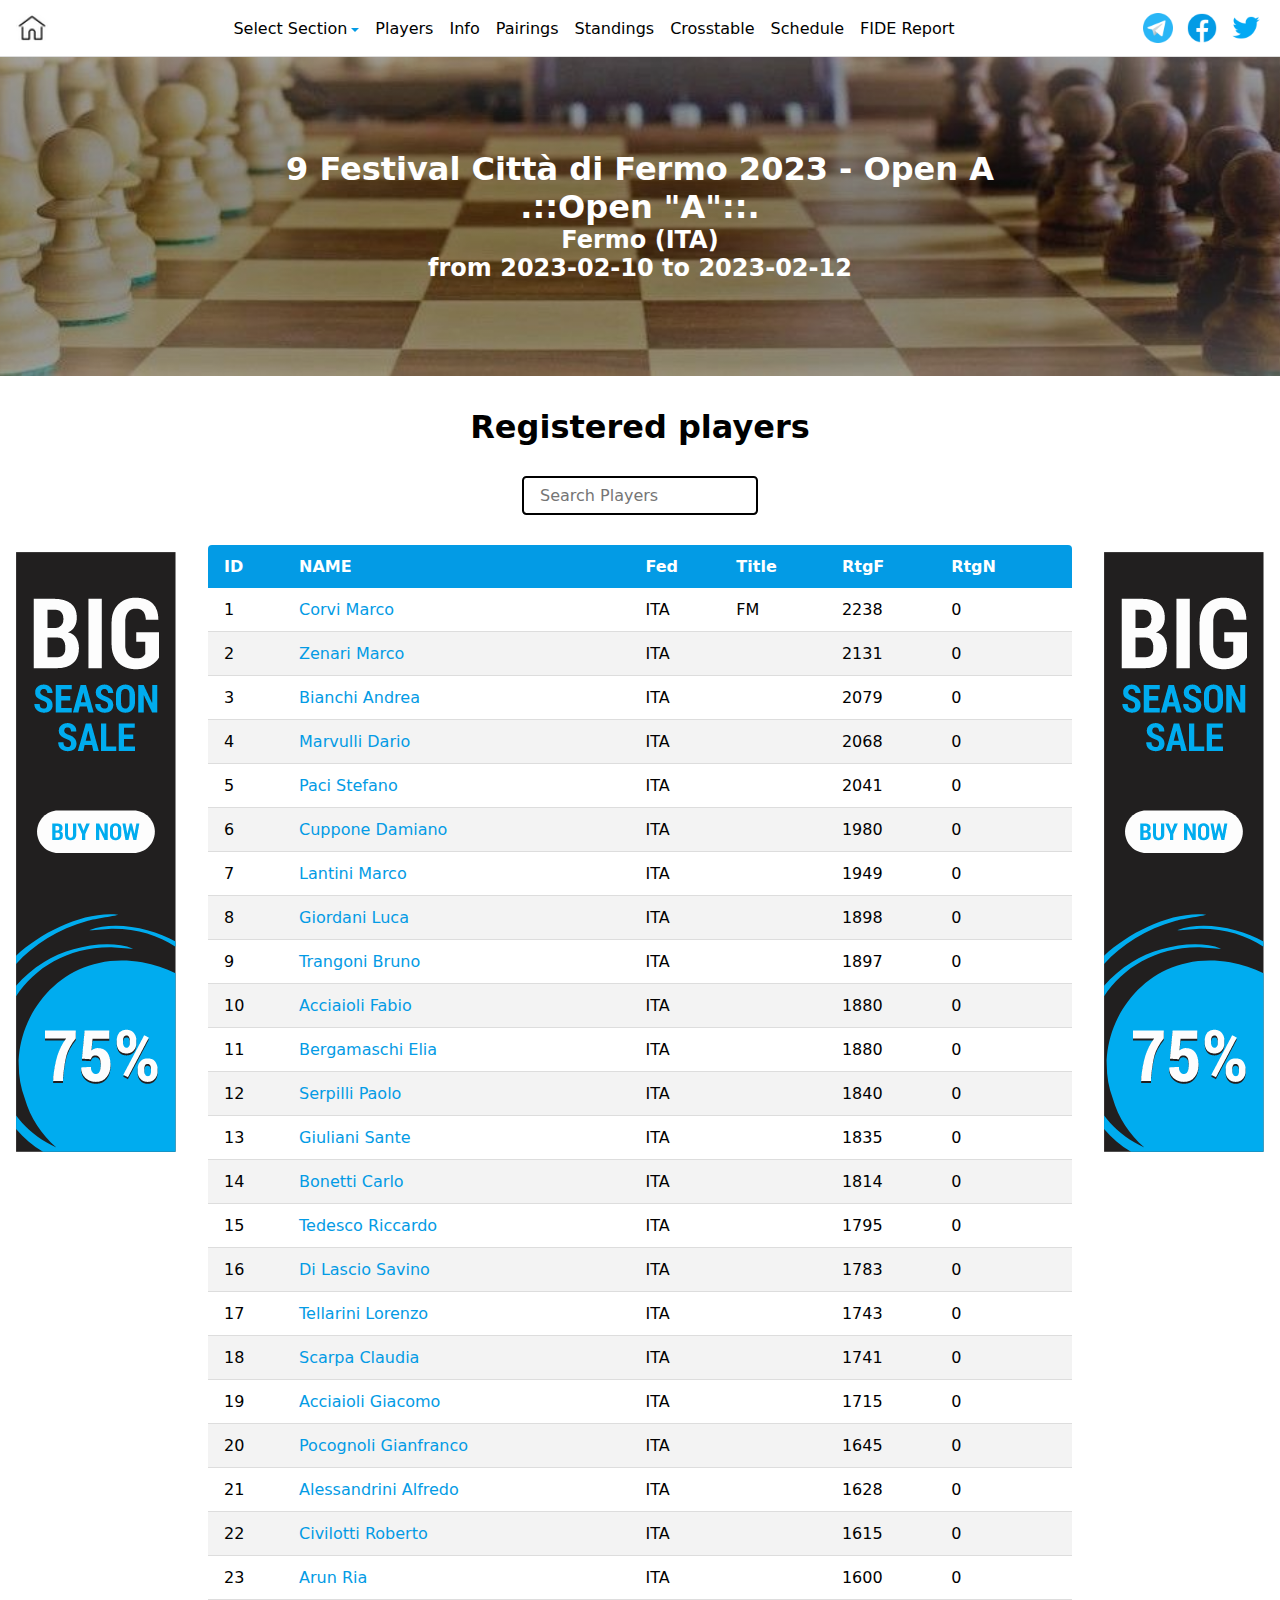
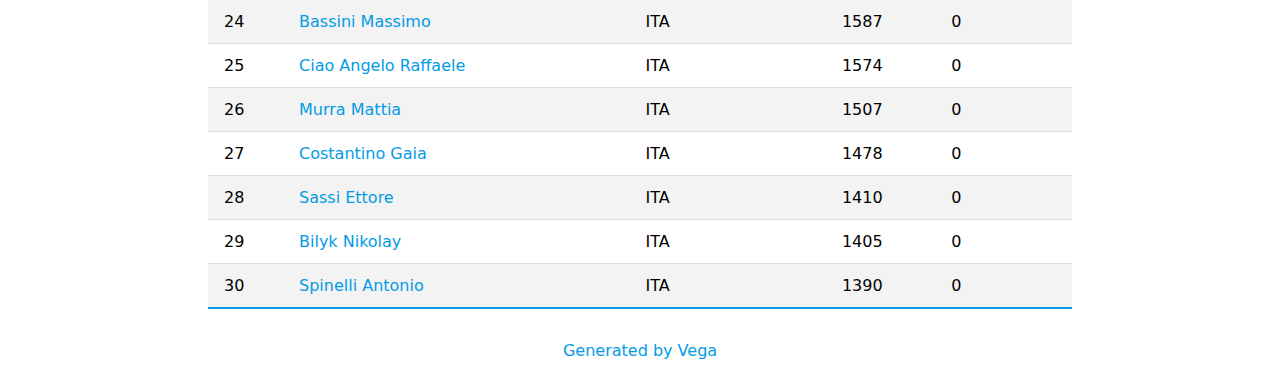
==== index.html @ 4dab3f9b "clean code" ====
<!DOCTYPE html>
<html lang="en">
 <head>
  <meta charset="UTF-8" />
  <meta http-equiv="X-UA-Compatible" content="IE=edge" />
  <meta name="viewport" content="width=device-width, initial-scale=1.0" />
  <meta name="description" content='9 Festival Città di Fermo 2023 - Open A .::Open "A"::. Fermo (ITA) from 2023-02-10 to 2023-02-12' />
  <title>9 Festival Città di Fermo 2023 - Open A</title>
  <link rel="stylesheet" href="style.css" />
  <script src="script.js" defer></script>
 </head>

 <body>
  <header class="header">
   <div class="header-wrapper">
    <nav class="navbar wrapper">
     <a class="home-button" href="http://www.vegaresult.com/vr/event.php?id=1088">
      <img src="assets/home.png" alt="Go to home page" />
      <span class="sr-only">Go to home page</span>
     </a>

     <ul class="nav-list" id="navigation-list" data-state="closed">
      <li class="nav-item dropdown">
       <button id="dropdown-button" aria-haspopup="true" aria-expanded="false">
        Select Section
        <div class="caret">
         <span class="sr-only">Dropdown</span>
        </div>
       </button>
       <ul class="dropdown-list" aria-labelledby="dropdown-button" hidden>
        <li><a href="http://www.vegaresult.com/vega-trn/index.php?id=1521">Open "A"</a></li>
        <li><a href="http://www.vegaresult.com/vega-trn/index.php?id=1522">Open "B"</a></li>
       </ul>
      </li>

      <li class="nav-item">
       <a class="nav-link" href="https://www.vegaresult.com/vega-trn/index.php?page=players">Players</a>
      </li>
      <li class="nav-item">
       <a class="nav-link" href="https://www.vegaresult.com/vega-trn/index.php?page=statistics">Info</a>
      </li>
      <li class="nav-item">
       <a class="nav-link" href="https://www.vegaresult.com/vega-trn/index.php?page=pairings&amp;round=2">Pairings</a>
      </li>
      <li class="nav-item">
       <a class="nav-link" href="https://www.vegaresult.com/vega-trn/index.php?page=standing">Standings</a>
      </li>
      <li class="nav-item">
       <a class="nav-link" href="https://www.vegaresult.com/vega-trn/index.php?page=crosstable">Crosstable</a>
      </li>
      <li class="nav-item">
       <a class="nav-link" href="https://www.vegaresult.com/vega-trn/index.php?page=schedule">Schedule</a>
      </li>
      <li class="nav-item">
       <a class="nav-link" href="https://www.vegaresult.com/vega-trn/index.php?page=report">FIDE Report</a>
      </li>
     </ul>
     <ul class="social-list">
      <li class="social-item">
       <a class="social-link" href="https://t.me/share/url?url=https://www.vegaresult.com/vega-trn/index.php?id=1521&amp;text=Vegaresult" target="_blank">
        <img src="assets/telegram.png" alt="Telegram share link" />
       </a>
      </li>
      <li class="social-item">
       <a class="social-link" href="https://www.facebook.com/sharer.php?u=https://www.vegaresult.com/vega-trn/index.php?id=1521" target="_blank">
        <img src="assets/facebook.png" alt="Facebook share link" />
       </a>
      </li>
      <li class="social-item">
       <a
        class="social-link"
        href="https://twitter.com/share?url=https://www.vegaresult.com/vega-trn/index.php?id=1521&amp;text=Vegaresult&amp;hashtags=chess"
        target="_blank"
       >
        <img src="assets/twitter.png" alt="Twitter share link" />
       </a>
      </li>
     </ul>
     <button type="button" class="menu-button" aria-expanded="false" aria-controls="navigation-list">
      <div class="icon-bar">
       <span class="sr-only">Toggle navigation</span>
      </div>
     </button>
    </nav>
   </div>
  </header>
  <main id="main">
   <section class="hero">
    <div class="hero-text">
     <h1>
      9 Festival Città di Fermo 2023 - Open A<br />
      .::Open "A"::.
     </h1>
     <h2>
      Fermo (ITA)<br />
      from 2023-02-10 to 2023-02-12
     </h2>
    </div>
   </section>
   <div class="google-ad">
    <picture>
     <source srcset="assets/ad-banners/large-skyscraper.png" media="(min-width: 90rem" />
     <source srcset="assets/ad-banners/wide-skyscraper.png" media="(min-width: 60em" />
     <source srcset="assets/ad-banners/leaderboard.png" media="(min-width: 48em" />
     <source srcset="assets/ad-banners/banner.png" media="(min-width: 25em" />
     <img src="assets/ad-banners/large-mobile-banner.png" alt="" />
    </picture>
   </div>
   <section class="players-table-section">
    <h2>Registered players</h2>
    <div class="filter-search">
     <label for="filter-search" class="sr-only">Search Players</label>
     <input type="search" placeholder="Search Players" aria-controls="players-table" id="filter-search" />
    </div>
    <div class="table-wrapper">
     <table class="players-table" id="players-table">
      <thead>
       <tr>
        <th>ID</th>
        <th>NAME</th>
        <th>Fed</th>
        <th>Title</th>
        <th>RtgF</th>
        <th>RtgN</th>
       </tr>
      </thead>
      <tbody>
       <tr>
        <td>1</td>
        <td><a href="http://ratings.fide.com/profile/801895">Corvi Marco</a></td>
        <td>ITA</td>
        <td>FM</td>
        <td>2238</td>
        <td>0</td>
       </tr>
       <tr>
        <td>2</td>
        <td><a href="http://ratings.fide.com/profile/2826971">Zenari Marco</a></td>
        <td>ITA</td>
        <td></td>
        <td>2131</td>
        <td>0</td>
       </tr>
       <tr>
        <td>3</td>
        <td><a href="http://ratings.fide.com/profile/807370">Bianchi Andrea</a></td>
        <td>ITA</td>
        <td></td>
        <td>2079</td>
        <td>0</td>
       </tr>
       <tr>
        <td>4</td>
        <td><a href="http://ratings.fide.com/profile/894567">Marvulli Dario</a></td>
        <td>ITA</td>
        <td></td>
        <td>2068</td>
        <td>0</td>
       </tr>
       <tr>
        <td>5</td>
        <td><a href="http://ratings.fide.com/profile/819840">Paci Stefano</a></td>
        <td>ITA</td>
        <td></td>
        <td>2041</td>
        <td>0</td>
       </tr>
       <tr>
        <td>6</td>
        <td><a href="http://ratings.fide.com/profile/844888">Cuppone Damiano</a></td>
        <td>ITA</td>
        <td></td>
        <td>1980</td>
        <td>0</td>
       </tr>
       <tr>
        <td>7</td>
        <td><a href="http://ratings.fide.com/profile/801054">Lantini Marco</a></td>
        <td>ITA</td>
        <td></td>
        <td>1949</td>
        <td>0</td>
       </tr>
       <tr>
        <td>8</td>
        <td><a href="http://ratings.fide.com/profile/2847421">Giordani Luca</a></td>
        <td>ITA</td>
        <td></td>
        <td>1898</td>
        <td>0</td>
       </tr>
       <tr>
        <td>9</td>
        <td><a href="http://ratings.fide.com/profile/24601438">Trangoni Bruno</a></td>
        <td>ITA</td>
        <td></td>
        <td>1897</td>
        <td>0</td>
       </tr>
       <tr>
        <td>10</td>
        <td><a href="http://ratings.fide.com/profile/839922">Acciaioli Fabio</a></td>
        <td>ITA</td>
        <td></td>
        <td>1880</td>
        <td>0</td>
       </tr>
       <tr>
        <td>11</td>
        <td><a href="http://ratings.fide.com/profile/28500636">Bergamaschi Elia</a></td>
        <td>ITA</td>
        <td></td>
        <td>1880</td>
        <td>0</td>
       </tr>
       <tr>
        <td>12</td>
        <td><a href="http://ratings.fide.com/profile/28548493">Serpilli Paolo</a></td>
        <td>ITA</td>
        <td></td>
        <td>1840</td>
        <td>0</td>
       </tr>
       <tr>
        <td>13</td>
        <td><a href="http://ratings.fide.com/profile/817074">Giuliani Sante</a></td>
        <td>ITA</td>
        <td></td>
        <td>1835</td>
        <td>0</td>
       </tr>
       <tr>
        <td>14</td>
        <td><a href="http://ratings.fide.com/profile/815330">Bonetti Carlo</a></td>
        <td>ITA</td>
        <td></td>
        <td>1814</td>
        <td>0</td>
       </tr>
       <tr>
        <td>15</td>
        <td><a href="http://ratings.fide.com/profile/2800581">Tedesco Riccardo</a></td>
        <td>ITA</td>
        <td></td>
        <td>1795</td>
        <td>0</td>
       </tr>
       <tr>
        <td>16</td>
        <td><a href="http://ratings.fide.com/profile/810550">Di Lascio Savino</a></td>
        <td>ITA</td>
        <td></td>
        <td>1783</td>
        <td>0</td>
       </tr>
       <tr>
        <td>17</td>
        <td><a href="http://ratings.fide.com/profile/28548655">Tellarini Lorenzo</a></td>
        <td>ITA</td>
        <td></td>
        <td>1743</td>
        <td>0</td>
       </tr>
       <tr>
        <td>18</td>
        <td><a href="http://ratings.fide.com/profile/875848">Scarpa Claudia</a></td>
        <td>ITA</td>
        <td></td>
        <td>1741</td>
        <td>0</td>
       </tr>
       <tr>
        <td>19</td>
        <td><a href="http://ratings.fide.com/profile/2895299">Acciaioli Giacomo</a></td>
        <td>ITA</td>
        <td></td>
        <td>1715</td>
        <td>0</td>
       </tr>
       <tr>
        <td>20</td>
        <td><a href="http://ratings.fide.com/profile/2826726">Pocognoli Gianfranco</a></td>
        <td>ITA</td>
        <td></td>
        <td>1645</td>
        <td>0</td>
       </tr>
       <tr>
        <td>21</td>
        <td><a href="http://ratings.fide.com/profile/846260">Alessandrini Alfredo</a></td>
        <td>ITA</td>
        <td></td>
        <td>1628</td>
        <td>0</td>
       </tr>
       <tr>
        <td>22</td>
        <td><a href="http://ratings.fide.com/profile/850306">Civilotti Roberto</a></td>
        <td>ITA</td>
        <td></td>
        <td>1615</td>
        <td>0</td>
       </tr>
       <tr>
        <td>23</td>
        <td><a href="http://ratings.fide.com/profile/28555678">Arun Ria</a></td>
        <td>ITA</td>
        <td></td>
        <td>1600</td>
        <td>0</td>
       </tr>
       <tr>
        <td>24</td>
        <td><a href="http://ratings.fide.com/profile/809314">Bassini Massimo</a></td>
        <td>ITA</td>
        <td></td>
        <td>1587</td>
        <td>0</td>
       </tr>
       <tr>
        <td>25</td>
        <td><a href="http://ratings.fide.com/profile/2863311">Ciao Angelo Raffaele</a></td>
        <td>ITA</td>
        <td></td>
        <td>1574</td>
        <td>0</td>
       </tr>
       <tr>
        <td>26</td>
        <td><a href="http://ratings.fide.com/profile/2889469">Murra Mattia</a></td>
        <td>ITA</td>
        <td></td>
        <td>1507</td>
        <td>0</td>
       </tr>
       <tr>
        <td>27</td>
        <td><a href="http://ratings.fide.com/profile/28505700">Costantino Gaia</a></td>
        <td>ITA</td>
        <td></td>
        <td>1478</td>
        <td>0</td>
       </tr>
       <tr>
        <td>28</td>
        <td><a href="http://ratings.fide.com/profile/28518063">Sassi Ettore</a></td>
        <td>ITA</td>
        <td></td>
        <td>1410</td>
        <td>0</td>
       </tr>
       <tr>
        <td>29</td>
        <td><a href="http://ratings.fide.com/profile/28562879">Bilyk Nikolay</a></td>
        <td>ITA</td>
        <td></td>
        <td>1405</td>
        <td>0</td>
       </tr>
       <tr>
        <td>30</td>
        <td><a href="http://ratings.fide.com/profile/2855181">Spinelli Antonio</a></td>
        <td>ITA</td>
        <td></td>
        <td>1390</td>
        <td>0</td>
       </tr>
      </tbody>
     </table>
    </div>
   </section>
   <div class="google-ad">
    <picture>
     <source srcset="assets/ad-banners/large-skyscraper.png" media="(min-width: 90rem" />
     <source srcset="assets/ad-banners/wide-skyscraper.png" media="(min-width: 60em" />
     <source srcset="assets/ad-banners/leaderboard.png" media="(min-width: 48em" />
     <source srcset="assets/ad-banners/banner.png" media="(min-width: 25em" />
     <img src="assets/ad-banners/large-mobile-banner.png" alt="" />
    </picture>
   </div>
  </main>
  <footer class="footer">
   <div class="wrapper">
    <a href="http://www.vegachess.com/" target="_blank">Generated by Vega</a>
   </div>
  </footer>
 </body>
</html>
---- style.css ----
:root {
 --white-color: #fff;
 --light-gray-color: #f3f3f3;
 --gray-color: #ddd;
 --black-color: #000;
 --blue-color: #039be5;
}

*,
*::before,
*::after {
 box-sizing: border-box;
}

* {
 margin: 0;
 padding: 0;
}

html,
body {
 height: 100%;
}

body {
 font-family: system-ui, -apple-system, BlinkMacSystemFont, "Segoe UI", Roboto, Oxygen, Ubuntu, Cantarell, "Open Sans", "Helvetica Neue", sans-serif;
 display: grid;
 grid-template-rows: auto 1fr auto;
}

img,
picture {
 display: block;
 max-width: 100%;
}

a {
 text-decoration: none;
}

ul {
 list-style: none;
}

input,
button,
textarea,
select {
 font: inherit;
}

button {
 display: inline-block;
 cursor: pointer;
 border: none;
 background: none;
}

.wrapper {
 --spacing: 2rem;
 width: min(calc(100% - var(--spacing)), 80rem);
 margin-inline: auto;
}

.sr-only {
 position: absolute;
 width: 1px;
 height: 1px;
 padding: 0;
 margin: -1px;
 overflow: hidden;
 clip: rect(0, 0, 0, 0);
 white-space: nowrap;
 border-width: 0;
}

/* header */
.header {
 height: 3.5rem;
}
.header-wrapper {
 width: 100%;
 position: fixed;
 top: 0;
 background-color: var(--white-color);
 border-bottom: 1px solid var(--gray-color);
 z-index: 1000;
}
.navbar {
 display: flex;
 justify-content: space-between;
 align-items: center;
 min-height: 3.5rem;
}

.home-button img {
 width: 2rem;
 height: 1.75rem;
}

.menu-button {
 position: relative;
 width: 2rem;
 height: 2.5rem;
}

.icon-bar,
.icon-bar::before,
.icon-bar::after {
 width: 100%;
 height: 0.25rem;
 border-radius: 100vmax;
 background-color: var(--blue-color);
}
.icon-bar::before {
 content: "";
 position: absolute;
 left: 0;
 transform: translateY(-0.5rem);
}
.icon-bar::after {
 content: "";
 position: absolute;
 left: 0;
 transform: translateY(0.5rem);
}
.dropdown {
 position: relative;
 padding: 0;
}

.dropdown-list {
 border-bottom: 1px solid var(--gray-color);
}

.dropdown-list a {
 display: inline-block;
 color: var(--black-color);
 width: 100%;
 padding: 0.5rem 1rem;
}

.dropdown-list a:hover {
 color: var(--blue-color);
 background-color: var(--light-gray-color);
}

#dropdown-button {
 display: flex;
 justify-content: center;
 align-items: center;
 gap: 0.25rem;
 padding: 0.75rem 1rem;
}
#dropdown-button:hover {
 color: var(--blue-color);
}
#dropdown-button[aria-expanded="true"] + .dropdown-list {
 display: block;
 margin-left: 1rem;
}

#dropdown-button[aria-expanded="true"] .caret {
 rotate: 180deg;
}
.caret {
 width: 0;
 height: 0;
 margin-top: 0.25rem;
 border-left: 0.25rem solid transparent;
 border-right: 0.25rem solid transparent;
 border-top: 0.25rem solid var(--blue-color);
 transition: 250ms;
}
.nav-list {
 border-top: 1px solid var(--gray-color);
 border-bottom: 1px solid var(--gray-color);

 position: absolute;
 top: 3.5rem;
 left: 0;
 background-color: var(--white-color);
 width: min(100%, 60rem);
 max-height: 30rem;
 overflow: hidden;
 transition: 250ms;
}
.nav-link {
 display: inline-block;
 color: var(--black-color);
 padding: 0.75rem 1rem;
}
.nav-link:hover {
 color: var(--blue-color);
}
.nav-list[data-state="opened"] {
 animation: slide-down 250ms ease-in-out forwards;
 display: block;
}
.nav-list[data-state="closing"] {
 animation: slide-up 250ms ease-in-out forwards;
}
.nav-list[data-state="closed"] {
 display: none;
}
@keyframes slide-down {
 0% {
  clip-path: polygon(0 0, 100% 0, 100% 0, 0 0);
 }
 100% {
  clip-path: polygon(0 0, 100% 0, 100% 100%, 0% 100%);
 }
}
@keyframes slide-up {
 0% {
  clip-path: polygon(0 0, 100% 0, 100% 100%, 0% 100%);
 }
 100% {
  clip-path: polygon(0 0, 100% 0, 100% 0, 0 0);
 }
}
.social-list {
 display: flex;
 gap: 0.5rem;
}

.social-link img {
 width: 2.25rem;
 height: 2.25rem;
}

@media (min-width: 60em) {
 .menu-button {
  display: none;
 }
 .nav-list,
 .nav-list[data-state="opened"],
 .nav-list[data-state="closed"] {
  position: static;
  background: none;
  border: none;
  width: auto;
  display: flex;
  gap: 1rem;
  overflow: unset;
 }
 .nav-link {
  padding: 0;
 }
 .dropdown-list {
  position: absolute;
  top: 2.4rem;
  display: none;
  background-color: var(--white-color);
  min-width: 100%;
  border: 1px solid var(--gray-color);
  z-index: 1;
  border-radius: 0.15em;
  margin: 0;
 }
 #dropdown-button[aria-expanded="true"] + .dropdown-list {
  margin-left: 0;
 }
 #dropdown-button {
  padding: 0;
 }
}

#main {
 display: grid;
 grid-template-areas:
  "hero"
  "ad1"
  "players-table"
  "ad2";
}
@media (min-width: 60em) {
 #main {
  grid-template-columns: max-content 1fr max-content;

  grid-template-areas:
   "hero hero hero"
   "ad1 players-table ad2";
 }
}
/* hero */
.hero {
 grid-area: hero;
 display: grid;
 place-items: center;
 width: 100%;
 min-height: 20rem;
 background-image: linear-gradient(rgba(0, 0, 0, 0.3), rgba(0, 0, 0, 0.3)), url("assets/bg-chess.jpg");
 background-size: cover;
 background-position: center;
}

.hero-text {
 text-align: center;
 color: var(--white-color);
}

.hero-text h1 {
 font-size: 1.5rem;
 font-size: clamp(1.5rem, 1.35rem + 0.85vw, 2rem);
}

.hero-text h2 {
 font-size: 1rem;
 font-size: clamp(1rem, 0.85rem + 0.85vw, 1.5rem);
}

/* players table */
.players-table-section {
 grid-area: players-table;
 padding-top: 2rem;
}
.players-table-section h2 {
 text-align: center;
 font-size: 1.5rem;
 font-size: clamp(1.5rem, 1.35rem + 0.85vw, 2rem);
}
.table-wrapper {
 overflow-x: scroll;
 border-radius: 0.25rem 0.25rem 0 0;
 width: calc(100% - 2rem);
 margin-inline: auto;
}

.players-table {
 width: max(100%, 23.125rem);
 border-collapse: collapse;
 border-bottom: 0.125rem solid var(--blue-color);
}

.players-table th,
.players-table td {
 padding: 0.75rem 0.5rem;
}

.players-table th {
 text-align: left;
 color: var(--white-color);
 background-color: var(--blue-color);
}
.players-table tbody td {
 border-bottom: 1px solid var(--gray-color);
}

.players-table td a {
 color: var(--blue-color);
 font-weight: 500;
}
.players-table td a:hover {
 text-decoration: underline;
}
.players-table tbody tr:nth-child(even) {
 background-color: var(--light-gray-color);
}
.players-table tbody tr:last-child {
 border-bottom: 0.125rem solid var(--blue-color);
}
.filter-search {
 margin-block: 2rem;
 display: flex;
 justify-content: center;
 align-items: center;
 gap: 1rem;
}
input#filter-search {
 border: none;
 outline: 2px solid var(--black-color);
 border-radius: 0.15em;
 padding: 0.5rem 1rem;
}
input#filter-search:focus {
 outline: 2px solid var(--blue-color);
}
@media (min-width: 48em) {
 .table-wrapper::-webkit-scrollbar {
  display: none;
 }
}
@media (min-width: 60em) {
 .players-table th:first-child,
 .players-table td:first-child {
  padding-left: 1rem;
 }
 .players-table th:last-child,
 .players-table td:last-child {
  padding-right: 1rem;
 }
}
/* footer */
.footer {
 text-align: center;
 padding-block: 2rem;
}
.footer a {
 color: var(--blue-color);
}

/* google ads */
.google-ad {
 display: flex;
 justify-content: center;
 align-items: start;
 margin-top: 2rem;
 margin-inline: 1rem;
}
.google-ad:first-of-type {
 grid-area: ad1;
}
.google-ad:last-of-type {
 grid-area: ad2;
}
@media (min-width: 60em) {
 .google-ad {
  margin-top: 11rem;
 }
 .google-ad picture {
  position: sticky;
  top: 5rem;
 }
}
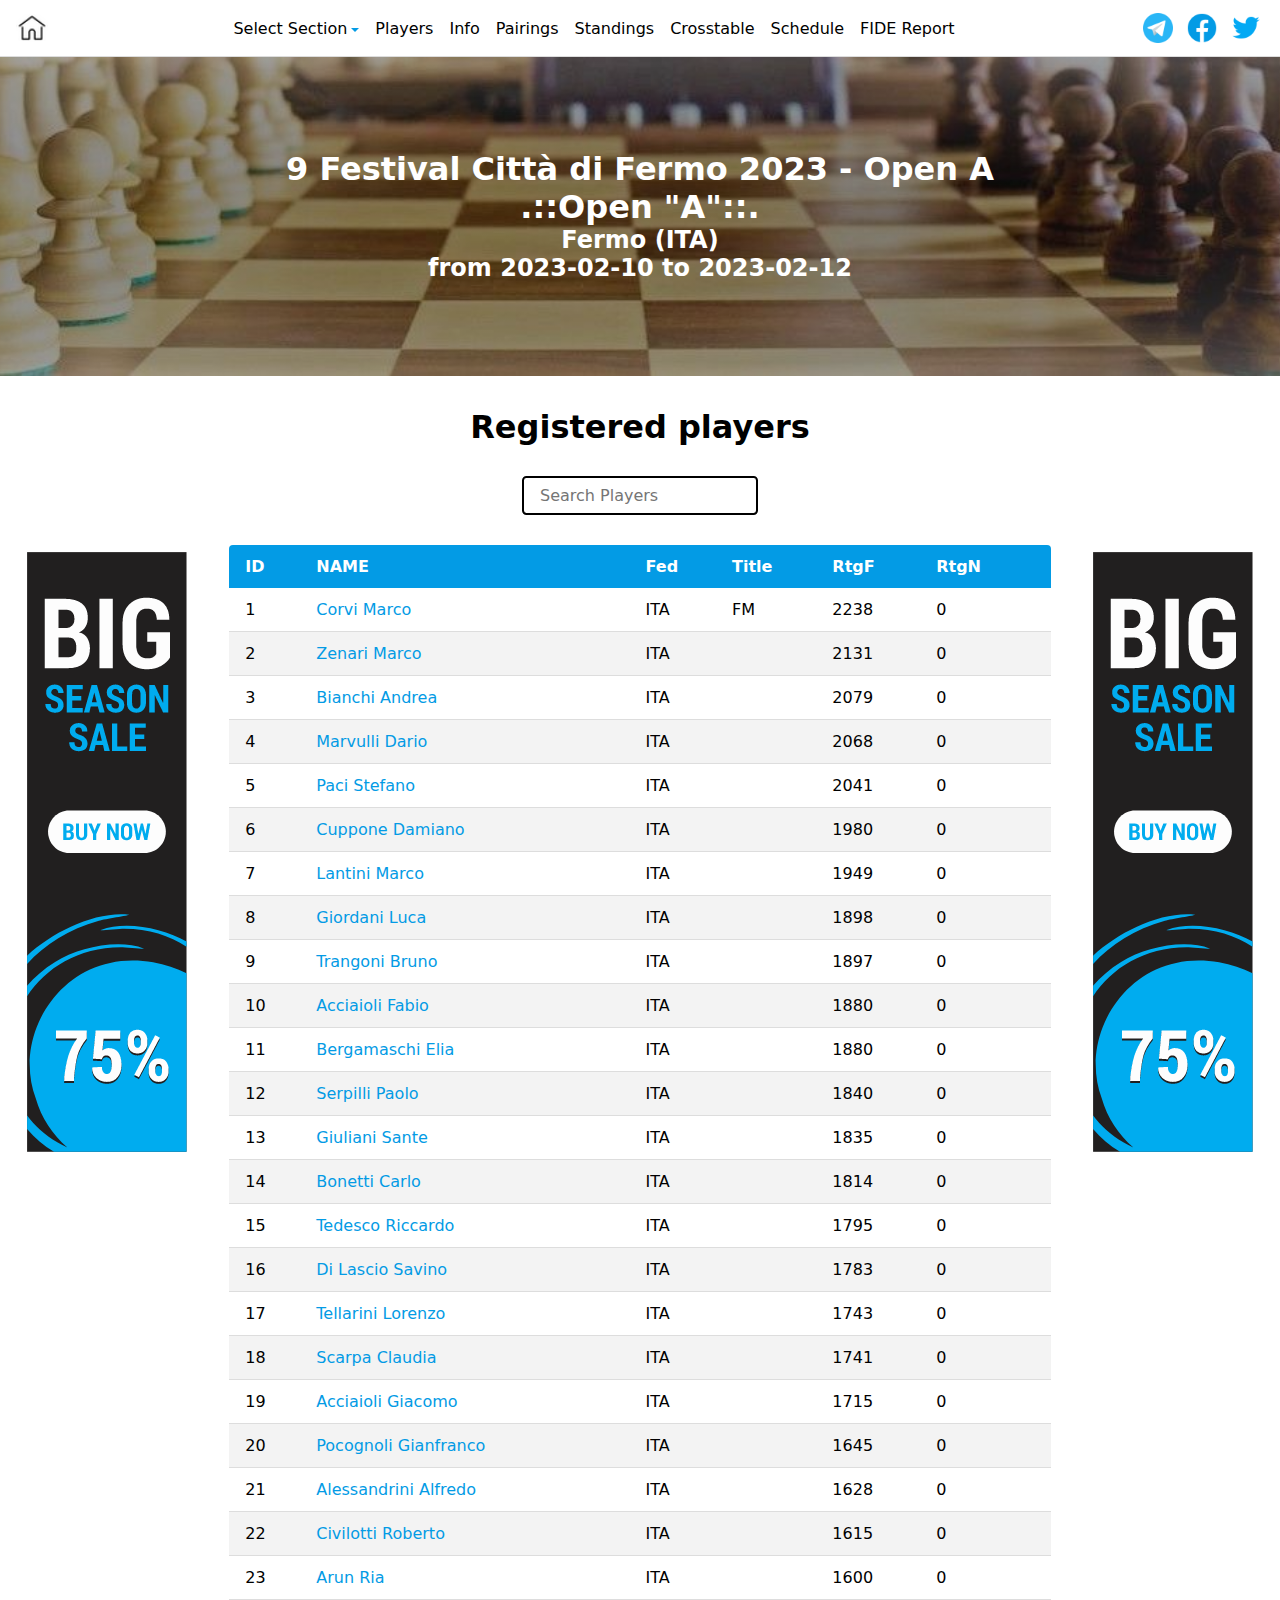
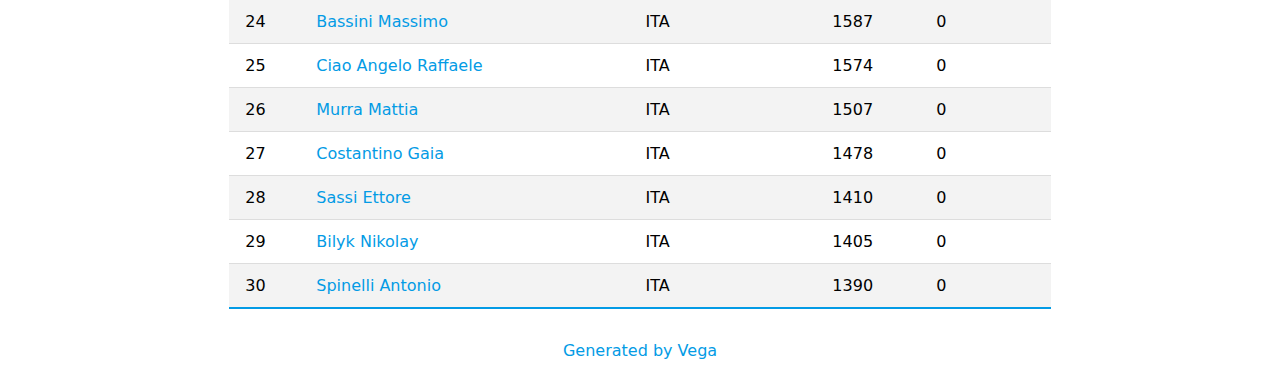
==== commit 41552fc5: "html and css" ====
--- a/index.html
+++ b/index.html
@@ -23,9 +23,7 @@
       <li class="nav-item dropdown">
        <button id="dropdown-button" aria-haspopup="true" aria-expanded="false">
         Select Section
-        <div class="caret">
-         <span class="sr-only">Dropdown</span>
-        </div>
+        <span class="caret"></span>
        </button>
        <ul class="dropdown-list" aria-labelledby="dropdown-button" hidden>
         <li><a href="http://www.vegaresult.com/vega-trn/index.php?id=1521">Open "A"</a></li>
@@ -77,9 +75,9 @@
       </li>
      </ul>
      <button type="button" class="menu-button" aria-expanded="false" aria-controls="navigation-list">
-      <div class="icon-bar">
+      <span class="icon-bar">
        <span class="sr-only">Toggle navigation</span>
-      </div>
+      </span>
      </button>
     </nav>
    </div>
@@ -99,10 +97,10 @@
    </section>
    <div class="google-ad">
     <picture>
-     <source srcset="assets/ad-banners/large-skyscraper.png" media="(min-width: 90rem" />
-     <source srcset="assets/ad-banners/wide-skyscraper.png" media="(min-width: 60em" />
-     <source srcset="assets/ad-banners/leaderboard.png" media="(min-width: 48em" />
-     <source srcset="assets/ad-banners/banner.png" media="(min-width: 25em" />
+     <source srcset="assets/ad-banners/large-skyscraper.png" media="(min-width: 90em)" />
+     <source srcset="assets/ad-banners/wide-skyscraper.png" media="(min-width: 60em)" />
+     <source srcset="assets/ad-banners/leaderboard.png" media="(min-width: 48em)" />
+     <source srcset="assets/ad-banners/banner.png" media="(min-width: 25em)" />
      <img src="assets/ad-banners/large-mobile-banner.png" alt="" />
     </picture>
    </div>
@@ -112,7 +110,7 @@
      <label for="filter-search" class="sr-only">Search Players</label>
      <input type="search" placeholder="Search Players" aria-controls="players-table" id="filter-search" />
     </div>
-    <div class="table-wrapper">
+    <div class="table-wrapper wrapper">
      <table class="players-table" id="players-table">
       <thead>
        <tr>
@@ -371,10 +369,10 @@
    </section>
    <div class="google-ad">
     <picture>
-     <source srcset="assets/ad-banners/large-skyscraper.png" media="(min-width: 90rem" />
-     <source srcset="assets/ad-banners/wide-skyscraper.png" media="(min-width: 60em" />
-     <source srcset="assets/ad-banners/leaderboard.png" media="(min-width: 48em" />
-     <source srcset="assets/ad-banners/banner.png" media="(min-width: 25em" />
+     <source srcset="assets/ad-banners/large-skyscraper.png" media="(min-width: 90em)" />
+     <source srcset="assets/ad-banners/wide-skyscraper.png" media="(min-width: 60em)" />
+     <source srcset="assets/ad-banners/leaderboard.png" media="(min-width: 48em)" />
+     <source srcset="assets/ad-banners/banner.png" media="(min-width: 25em)" />
      <img src="assets/ad-banners/large-mobile-banner.png" alt="" />
     </picture>
    </div>
--- a/style.css
+++ b/style.css
@@ -124,9 +124,63 @@
  left: 0;
  transform: translateY(0.5rem);
 }
+
+.nav-list {
+ border-top: 1px solid var(--gray-color);
+ border-bottom: 1px solid var(--gray-color);
+ position: absolute;
+ top: 3.5rem;
+ left: 0;
+ background-color: var(--white-color);
+ width: min(100%, 60rem);
+ overflow: hidden;
+ transition: 250ms;
+}
+.nav-link {
+ display: inline-block;
+ color: var(--black-color);
+ padding: 0.75rem 1rem;
+}
+.nav-link:hover {
+ color: var(--blue-color);
+}
+.nav-list[data-state="opened"] {
+ animation: slide-down 250ms ease-in-out forwards;
+ display: block;
+}
+.nav-list[data-state="closing"] {
+ animation: slide-up 250ms ease-in-out forwards;
+}
+.nav-list[data-state="closed"] {
+ display: none;
+}
+@keyframes slide-down {
+ 0% {
+  clip-path: polygon(0 0, 100% 0, 100% 0, 0 0);
+ }
+ 100% {
+  clip-path: polygon(0 0, 100% 0, 100% 100%, 0% 100%);
+ }
+}
+@keyframes slide-up {
+ 0% {
+  clip-path: polygon(0 0, 100% 0, 100% 100%, 0% 100%);
+ }
+ 100% {
+  clip-path: polygon(0 0, 100% 0, 100% 0, 0 0);
+ }
+}
+.social-list {
+ display: flex;
+ gap: 0.5rem;
+}
+
+.social-link img {
+ width: 2.25rem;
+ height: 2.25rem;
+}
 .dropdown {
  position: relative;
- padding: 0;
 }
 
 .dropdown-list {
@@ -137,6 +191,7 @@
  display: inline-block;
  color: var(--black-color);
  width: 100%;
+ white-space: nowrap;
  padding: 0.5rem 1rem;
 }
 
@@ -158,10 +213,6 @@
 #dropdown-button[aria-expanded="true"] + .dropdown-list {
  display: block;
  margin-left: 1rem;
-}
-
-#dropdown-button[aria-expanded="true"] .caret {
- rotate: 180deg;
 }
 .caret {
  width: 0;
@@ -172,61 +223,8 @@
  border-top: 0.25rem solid var(--blue-color);
  transition: 250ms;
 }
-.nav-list {
- border-top: 1px solid var(--gray-color);
- border-bottom: 1px solid var(--gray-color);
-
- position: absolute;
- top: 3.5rem;
- left: 0;
- background-color: var(--white-color);
- width: min(100%, 60rem);
- max-height: 30rem;
- overflow: hidden;
- transition: 250ms;
-}
-.nav-link {
- display: inline-block;
- color: var(--black-color);
- padding: 0.75rem 1rem;
-}
-.nav-link:hover {
- color: var(--blue-color);
-}
-.nav-list[data-state="opened"] {
- animation: slide-down 250ms ease-in-out forwards;
- display: block;
-}
-.nav-list[data-state="closing"] {
- animation: slide-up 250ms ease-in-out forwards;
-}
-.nav-list[data-state="closed"] {
- display: none;
-}
-@keyframes slide-down {
- 0% {
-  clip-path: polygon(0 0, 100% 0, 100% 0, 0 0);
- }
- 100% {
-  clip-path: polygon(0 0, 100% 0, 100% 100%, 0% 100%);
- }
-}
-@keyframes slide-up {
- 0% {
-  clip-path: polygon(0 0, 100% 0, 100% 100%, 0% 100%);
- }
- 100% {
-  clip-path: polygon(0 0, 100% 0, 100% 0, 0 0);
- }
-}
-.social-list {
- display: flex;
- gap: 0.5rem;
-}
-
-.social-link img {
- width: 2.25rem;
- height: 2.25rem;
+#dropdown-button[aria-expanded="true"] .caret {
+ rotate: 180deg;
 }
 
 @media (min-width: 60em) {
@@ -242,7 +240,7 @@
   width: auto;
   display: flex;
   gap: 1rem;
-  overflow: unset;
+  overflow: visible;
  }
  .nav-link {
   padding: 0;
@@ -276,8 +274,7 @@
 }
 @media (min-width: 60em) {
  #main {
-  grid-template-columns: max-content 1fr max-content;
-
+  grid-template-columns: 2fr 8fr 2fr;
   grid-template-areas:
    "hero hero hero"
    "ad1 players-table ad2";
@@ -323,8 +320,6 @@
 .table-wrapper {
  overflow-x: scroll;
  border-radius: 0.25rem 0.25rem 0 0;
- width: calc(100% - 2rem);
- margin-inline: auto;
 }
 
 .players-table {
@@ -408,10 +403,14 @@
  margin-top: 2rem;
  margin-inline: 1rem;
 }
-.google-ad:first-of-type {
+.google-ad picture {
+ /* display: none; */
+}
+
+.google-ad:nth-of-type(1) {
  grid-area: ad1;
 }
-.google-ad:last-of-type {
+.google-ad:nth-of-type(2) {
  grid-area: ad2;
 }
 @media (min-width: 60em) {
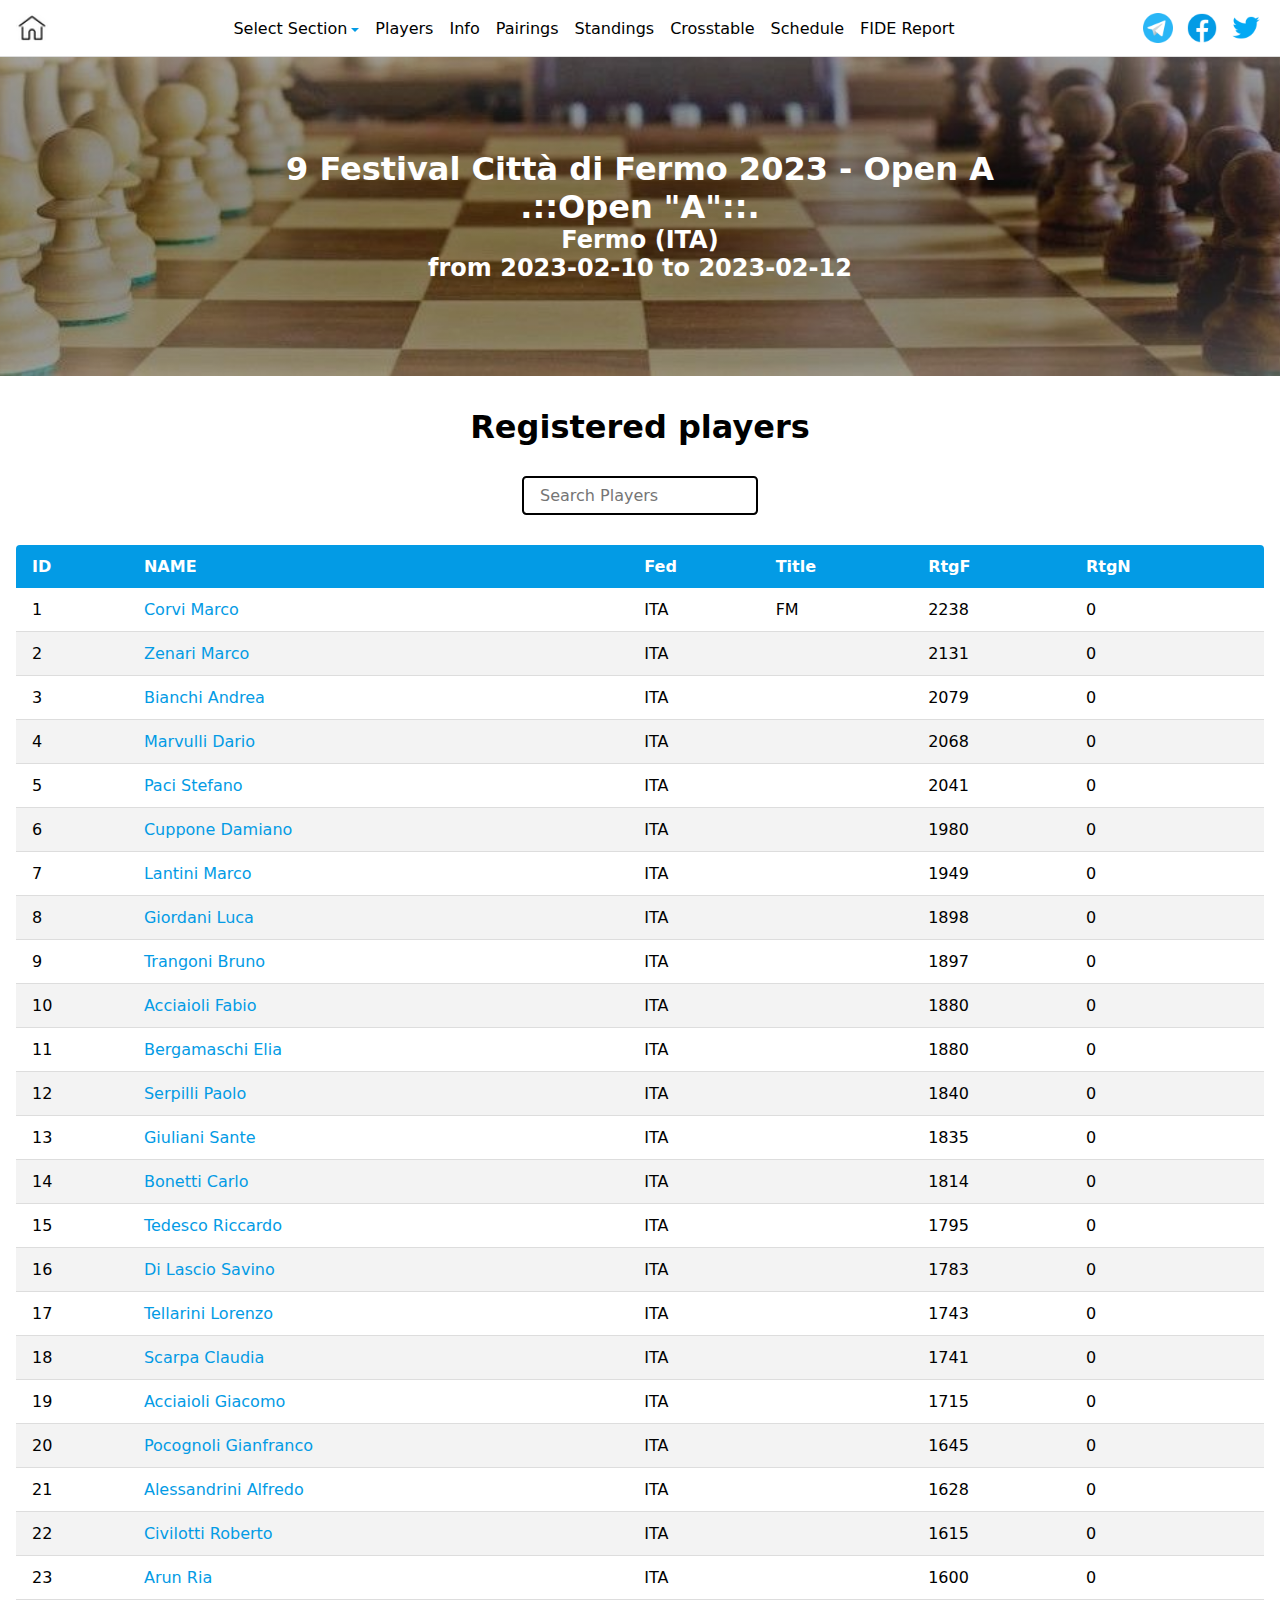
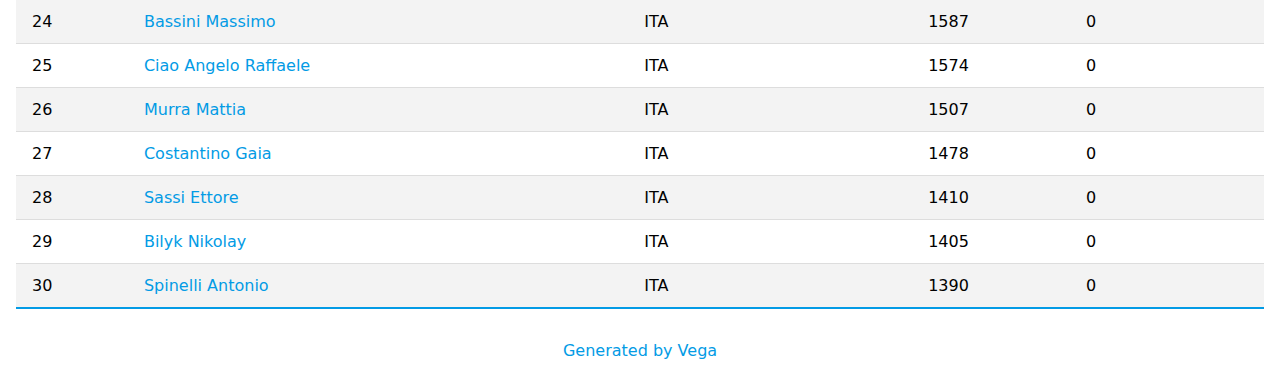
==== commit 136f11ea: "table" ====
--- a/index.html
+++ b/index.html
@@ -1,386 +1,396 @@
 <!DOCTYPE html>
 <html lang="en">
- <head>
-  <meta charset="UTF-8" />
-  <meta http-equiv="X-UA-Compatible" content="IE=edge" />
-  <meta name="viewport" content="width=device-width, initial-scale=1.0" />
-  <meta name="description" content='9 Festival Città di Fermo 2023 - Open A .::Open "A"::. Fermo (ITA) from 2023-02-10 to 2023-02-12' />
-  <title>9 Festival Città di Fermo 2023 - Open A</title>
-  <link rel="stylesheet" href="style.css" />
-  <script src="script.js" defer></script>
- </head>
-
- <body>
-  <header class="header">
-   <div class="header-wrapper">
-    <nav class="navbar wrapper">
-     <a class="home-button" href="http://www.vegaresult.com/vr/event.php?id=1088">
-      <img src="assets/home.png" alt="Go to home page" />
-      <span class="sr-only">Go to home page</span>
-     </a>
-
-     <ul class="nav-list" id="navigation-list" data-state="closed">
-      <li class="nav-item dropdown">
-       <button id="dropdown-button" aria-haspopup="true" aria-expanded="false">
-        Select Section
-        <span class="caret"></span>
-       </button>
-       <ul class="dropdown-list" aria-labelledby="dropdown-button" hidden>
-        <li><a href="http://www.vegaresult.com/vega-trn/index.php?id=1521">Open "A"</a></li>
-        <li><a href="http://www.vegaresult.com/vega-trn/index.php?id=1522">Open "B"</a></li>
-       </ul>
-      </li>
-
-      <li class="nav-item">
-       <a class="nav-link" href="https://www.vegaresult.com/vega-trn/index.php?page=players">Players</a>
-      </li>
-      <li class="nav-item">
-       <a class="nav-link" href="https://www.vegaresult.com/vega-trn/index.php?page=statistics">Info</a>
-      </li>
-      <li class="nav-item">
-       <a class="nav-link" href="https://www.vegaresult.com/vega-trn/index.php?page=pairings&amp;round=2">Pairings</a>
-      </li>
-      <li class="nav-item">
-       <a class="nav-link" href="https://www.vegaresult.com/vega-trn/index.php?page=standing">Standings</a>
-      </li>
-      <li class="nav-item">
-       <a class="nav-link" href="https://www.vegaresult.com/vega-trn/index.php?page=crosstable">Crosstable</a>
-      </li>
-      <li class="nav-item">
-       <a class="nav-link" href="https://www.vegaresult.com/vega-trn/index.php?page=schedule">Schedule</a>
-      </li>
-      <li class="nav-item">
-       <a class="nav-link" href="https://www.vegaresult.com/vega-trn/index.php?page=report">FIDE Report</a>
-      </li>
-     </ul>
-     <ul class="social-list">
-      <li class="social-item">
-       <a class="social-link" href="https://t.me/share/url?url=https://www.vegaresult.com/vega-trn/index.php?id=1521&amp;text=Vegaresult" target="_blank">
-        <img src="assets/telegram.png" alt="Telegram share link" />
-       </a>
-      </li>
-      <li class="social-item">
-       <a class="social-link" href="https://www.facebook.com/sharer.php?u=https://www.vegaresult.com/vega-trn/index.php?id=1521" target="_blank">
-        <img src="assets/facebook.png" alt="Facebook share link" />
-       </a>
-      </li>
-      <li class="social-item">
-       <a
-        class="social-link"
-        href="https://twitter.com/share?url=https://www.vegaresult.com/vega-trn/index.php?id=1521&amp;text=Vegaresult&amp;hashtags=chess"
-        target="_blank"
-       >
-        <img src="assets/twitter.png" alt="Twitter share link" />
-       </a>
-      </li>
-     </ul>
-     <button type="button" class="menu-button" aria-expanded="false" aria-controls="navigation-list">
-      <span class="icon-bar">
-       <span class="sr-only">Toggle navigation</span>
-      </span>
-     </button>
-    </nav>
-   </div>
-  </header>
-  <main id="main">
-   <section class="hero">
-    <div class="hero-text">
-     <h1>
-      9 Festival Città di Fermo 2023 - Open A<br />
-      .::Open "A"::.
-     </h1>
-     <h2>
-      Fermo (ITA)<br />
-      from 2023-02-10 to 2023-02-12
-     </h2>
-    </div>
-   </section>
-   <div class="google-ad">
-    <picture>
-     <source srcset="assets/ad-banners/large-skyscraper.png" media="(min-width: 90em)" />
-     <source srcset="assets/ad-banners/wide-skyscraper.png" media="(min-width: 60em)" />
-     <source srcset="assets/ad-banners/leaderboard.png" media="(min-width: 48em)" />
-     <source srcset="assets/ad-banners/banner.png" media="(min-width: 25em)" />
-     <img src="assets/ad-banners/large-mobile-banner.png" alt="" />
-    </picture>
-   </div>
-   <section class="players-table-section">
-    <h2>Registered players</h2>
-    <div class="filter-search">
-     <label for="filter-search" class="sr-only">Search Players</label>
-     <input type="search" placeholder="Search Players" aria-controls="players-table" id="filter-search" />
-    </div>
-    <div class="table-wrapper wrapper">
-     <table class="players-table" id="players-table">
-      <thead>
-       <tr>
-        <th>ID</th>
-        <th>NAME</th>
-        <th>Fed</th>
-        <th>Title</th>
-        <th>RtgF</th>
-        <th>RtgN</th>
-       </tr>
-      </thead>
-      <tbody>
-       <tr>
-        <td>1</td>
-        <td><a href="http://ratings.fide.com/profile/801895">Corvi Marco</a></td>
-        <td>ITA</td>
-        <td>FM</td>
-        <td>2238</td>
-        <td>0</td>
-       </tr>
-       <tr>
-        <td>2</td>
-        <td><a href="http://ratings.fide.com/profile/2826971">Zenari Marco</a></td>
-        <td>ITA</td>
-        <td></td>
-        <td>2131</td>
-        <td>0</td>
-       </tr>
-       <tr>
-        <td>3</td>
-        <td><a href="http://ratings.fide.com/profile/807370">Bianchi Andrea</a></td>
-        <td>ITA</td>
-        <td></td>
-        <td>2079</td>
-        <td>0</td>
-       </tr>
-       <tr>
-        <td>4</td>
-        <td><a href="http://ratings.fide.com/profile/894567">Marvulli Dario</a></td>
-        <td>ITA</td>
-        <td></td>
-        <td>2068</td>
-        <td>0</td>
-       </tr>
-       <tr>
-        <td>5</td>
-        <td><a href="http://ratings.fide.com/profile/819840">Paci Stefano</a></td>
-        <td>ITA</td>
-        <td></td>
-        <td>2041</td>
-        <td>0</td>
-       </tr>
-       <tr>
-        <td>6</td>
-        <td><a href="http://ratings.fide.com/profile/844888">Cuppone Damiano</a></td>
-        <td>ITA</td>
-        <td></td>
-        <td>1980</td>
-        <td>0</td>
-       </tr>
-       <tr>
-        <td>7</td>
-        <td><a href="http://ratings.fide.com/profile/801054">Lantini Marco</a></td>
-        <td>ITA</td>
-        <td></td>
-        <td>1949</td>
-        <td>0</td>
-       </tr>
-       <tr>
-        <td>8</td>
-        <td><a href="http://ratings.fide.com/profile/2847421">Giordani Luca</a></td>
-        <td>ITA</td>
-        <td></td>
-        <td>1898</td>
-        <td>0</td>
-       </tr>
-       <tr>
-        <td>9</td>
-        <td><a href="http://ratings.fide.com/profile/24601438">Trangoni Bruno</a></td>
-        <td>ITA</td>
-        <td></td>
-        <td>1897</td>
-        <td>0</td>
-       </tr>
-       <tr>
-        <td>10</td>
-        <td><a href="http://ratings.fide.com/profile/839922">Acciaioli Fabio</a></td>
-        <td>ITA</td>
-        <td></td>
-        <td>1880</td>
-        <td>0</td>
-       </tr>
-       <tr>
-        <td>11</td>
-        <td><a href="http://ratings.fide.com/profile/28500636">Bergamaschi Elia</a></td>
-        <td>ITA</td>
-        <td></td>
-        <td>1880</td>
-        <td>0</td>
-       </tr>
-       <tr>
-        <td>12</td>
-        <td><a href="http://ratings.fide.com/profile/28548493">Serpilli Paolo</a></td>
-        <td>ITA</td>
-        <td></td>
-        <td>1840</td>
-        <td>0</td>
-       </tr>
-       <tr>
-        <td>13</td>
-        <td><a href="http://ratings.fide.com/profile/817074">Giuliani Sante</a></td>
-        <td>ITA</td>
-        <td></td>
-        <td>1835</td>
-        <td>0</td>
-       </tr>
-       <tr>
-        <td>14</td>
-        <td><a href="http://ratings.fide.com/profile/815330">Bonetti Carlo</a></td>
-        <td>ITA</td>
-        <td></td>
-        <td>1814</td>
-        <td>0</td>
-       </tr>
-       <tr>
-        <td>15</td>
-        <td><a href="http://ratings.fide.com/profile/2800581">Tedesco Riccardo</a></td>
-        <td>ITA</td>
-        <td></td>
-        <td>1795</td>
-        <td>0</td>
-       </tr>
-       <tr>
-        <td>16</td>
-        <td><a href="http://ratings.fide.com/profile/810550">Di Lascio Savino</a></td>
-        <td>ITA</td>
-        <td></td>
-        <td>1783</td>
-        <td>0</td>
-       </tr>
-       <tr>
-        <td>17</td>
-        <td><a href="http://ratings.fide.com/profile/28548655">Tellarini Lorenzo</a></td>
-        <td>ITA</td>
-        <td></td>
-        <td>1743</td>
-        <td>0</td>
-       </tr>
-       <tr>
-        <td>18</td>
-        <td><a href="http://ratings.fide.com/profile/875848">Scarpa Claudia</a></td>
-        <td>ITA</td>
-        <td></td>
-        <td>1741</td>
-        <td>0</td>
-       </tr>
-       <tr>
-        <td>19</td>
-        <td><a href="http://ratings.fide.com/profile/2895299">Acciaioli Giacomo</a></td>
-        <td>ITA</td>
-        <td></td>
-        <td>1715</td>
-        <td>0</td>
-       </tr>
-       <tr>
-        <td>20</td>
-        <td><a href="http://ratings.fide.com/profile/2826726">Pocognoli Gianfranco</a></td>
-        <td>ITA</td>
-        <td></td>
-        <td>1645</td>
-        <td>0</td>
-       </tr>
-       <tr>
-        <td>21</td>
-        <td><a href="http://ratings.fide.com/profile/846260">Alessandrini Alfredo</a></td>
-        <td>ITA</td>
-        <td></td>
-        <td>1628</td>
-        <td>0</td>
-       </tr>
-       <tr>
-        <td>22</td>
-        <td><a href="http://ratings.fide.com/profile/850306">Civilotti Roberto</a></td>
-        <td>ITA</td>
-        <td></td>
-        <td>1615</td>
-        <td>0</td>
-       </tr>
-       <tr>
-        <td>23</td>
-        <td><a href="http://ratings.fide.com/profile/28555678">Arun Ria</a></td>
-        <td>ITA</td>
-        <td></td>
-        <td>1600</td>
-        <td>0</td>
-       </tr>
-       <tr>
-        <td>24</td>
-        <td><a href="http://ratings.fide.com/profile/809314">Bassini Massimo</a></td>
-        <td>ITA</td>
-        <td></td>
-        <td>1587</td>
-        <td>0</td>
-       </tr>
-       <tr>
-        <td>25</td>
-        <td><a href="http://ratings.fide.com/profile/2863311">Ciao Angelo Raffaele</a></td>
-        <td>ITA</td>
-        <td></td>
-        <td>1574</td>
-        <td>0</td>
-       </tr>
-       <tr>
-        <td>26</td>
-        <td><a href="http://ratings.fide.com/profile/2889469">Murra Mattia</a></td>
-        <td>ITA</td>
-        <td></td>
-        <td>1507</td>
-        <td>0</td>
-       </tr>
-       <tr>
-        <td>27</td>
-        <td><a href="http://ratings.fide.com/profile/28505700">Costantino Gaia</a></td>
-        <td>ITA</td>
-        <td></td>
-        <td>1478</td>
-        <td>0</td>
-       </tr>
-       <tr>
-        <td>28</td>
-        <td><a href="http://ratings.fide.com/profile/28518063">Sassi Ettore</a></td>
-        <td>ITA</td>
-        <td></td>
-        <td>1410</td>
-        <td>0</td>
-       </tr>
-       <tr>
-        <td>29</td>
-        <td><a href="http://ratings.fide.com/profile/28562879">Bilyk Nikolay</a></td>
-        <td>ITA</td>
-        <td></td>
-        <td>1405</td>
-        <td>0</td>
-       </tr>
-       <tr>
-        <td>30</td>
-        <td><a href="http://ratings.fide.com/profile/2855181">Spinelli Antonio</a></td>
-        <td>ITA</td>
-        <td></td>
-        <td>1390</td>
-        <td>0</td>
-       </tr>
-      </tbody>
-     </table>
-    </div>
-   </section>
-   <div class="google-ad">
-    <picture>
-     <source srcset="assets/ad-banners/large-skyscraper.png" media="(min-width: 90em)" />
-     <source srcset="assets/ad-banners/wide-skyscraper.png" media="(min-width: 60em)" />
-     <source srcset="assets/ad-banners/leaderboard.png" media="(min-width: 48em)" />
-     <source srcset="assets/ad-banners/banner.png" media="(min-width: 25em)" />
-     <img src="assets/ad-banners/large-mobile-banner.png" alt="" />
-    </picture>
-   </div>
-  </main>
-  <footer class="footer">
-   <div class="wrapper">
-    <a href="http://www.vegachess.com/" target="_blank">Generated by Vega</a>
-   </div>
-  </footer>
- </body>
-</html>
+
+<head>
+    <meta charset="UTF-8">
+    <meta http-equiv="X-UA-Compatible" content="IE=edge">
+    <meta name="viewport" content="width=device-width, initial-scale=1.0">
+    <meta name="description"
+        content='9 Festival Città di Fermo 2023 - Open A .::Open "A"::. Fermo (ITA) from 2023-02-10 to 2023-02-12'>
+    <title>9 Festival Città di Fermo 2023 - Open A</title>
+    <link rel="stylesheet" href="style.css">
+    <script src="script.js" defer></script>
+</head>
+
+<body>
+    <header class="header">
+        <nav class="navbar wrapper">
+            <a class="home-button" href="http://www.vegaresult.com/vr/event.php?id=1088">
+                <img src="assets/home.png" alt="Go to home page">
+                <span class="sr-only">Go to home page</span>
+            </a>
+
+            <ul class="nav-list" id="navigation-list" data-state="closed">
+                <li class="nav-item dropdown">
+                    <button id="dropdown-button" aria-haspopup="true" aria-expanded="false">
+                        Select Section
+                        <span class="caret"></span>
+                    </button>
+                    <ul class="dropdown-list" aria-labelledby="dropdown-button" hidden>
+                        <li><a href="http://www.vegaresult.com/vega-trn/index.php?id=1521">Open
+                                "A"</a></li>
+                        <li><a href="http://www.vegaresult.com/vega-trn/index.php?id=1522">Open "B"</a></li>
+                    </ul>
+                </li>
+
+                <li class="nav-item">
+                    <a class="nav-link" href="https://www.vegaresult.com/vega-trn/index.php?page=players">Players</a>
+                </li>
+                <li class="nav-item">
+                    <a class="nav-link" href="https://www.vegaresult.com/vega-trn/index.php?page=statistics">Info</a>
+                </li>
+                <li class="nav-item">
+                    <a class="nav-link"
+                        href="https://www.vegaresult.com/vega-trn/index.php?page=pairings&amp;round=2">Pairings</a>
+                </li>
+                <li class="nav-item">
+                    <a class="nav-link" href="https://www.vegaresult.com/vega-trn/index.php?page=standing">Standings</a>
+                </li>
+                <li class="nav-item">
+                    <a class="nav-link"
+                        href="https://www.vegaresult.com/vega-trn/index.php?page=crosstable">Crosstable</a>
+                </li>
+                <li class="nav-item">
+                    <a class="nav-link" href="https://www.vegaresult.com/vega-trn/index.php?page=schedule">Schedule</a>
+                </li>
+                <li class="nav-item">
+                    <a class="nav-link" href="https://www.vegaresult.com/vega-trn/index.php?page=report">FIDE
+                        Report</a>
+                </li>
+            </ul>
+            <ul class="social-list">
+                <li class="social-item">
+                    <a class="social-link"
+                        href="https://t.me/share/url?url=https://www.vegaresult.com/vega-trn/index.php?id=1521&amp;text=Vegaresult"
+                        target="_blank">
+                        <img src="assets/telegram.png" alt="Telegram share link">
+                    </a>
+                </li>
+                <li class="social-item">
+                    <a class="social-link"
+                        href="https://www.facebook.com/sharer.php?u=https://www.vegaresult.com/vega-trn/index.php?id=1521"
+                        target="_blank">
+                        <img src="assets/facebook.png" alt="Facebook share link">
+                    </a>
+                </li>
+                <li class="social-item">
+                    <a class="social-link"
+                        href="https://twitter.com/share?url=https://www.vegaresult.com/vega-trn/index.php?id=1521&amp;text=Vegaresult&amp;hashtags=chess"
+                        target="_blank">
+                        <img src="assets/twitter.png" alt="Twitter share link">
+                    </a>
+                </li>
+            </ul>
+            <button type="button" class="menu-button" aria-expanded="false" aria-controls="navigation-list">
+                <span class="icon-bar">
+                    <span class="sr-only">Toggle navigation</span>
+                </span>
+            </button>
+        </nav>
+    </header>
+    <main id="main">
+        <section class="hero">
+            <div class="hero-text wrapper">
+                <h1>
+                    9 Festival Città di Fermo 2023 - Open A<br>
+                    .::Open "A"::.
+                </h1>
+                <h2>
+                    Fermo (ITA)<br>
+                    from 2023-02-10 to 2023-02-12
+                </h2>
+            </div>
+        </section>
+        <div class="google-ad">
+            <!-- can remove -->
+            <picture>
+                <source srcset="assets/ad-banners/large-skyscraper.png" media="(min-width: 90em)">
+                <source srcset="assets/ad-banners/wide-skyscraper.png" media="(min-width: 60em)">
+                <source srcset="assets/ad-banners/leaderboard.png" media="(min-width: 30em)">
+                <source srcset="assets/ad-banners/banner.png" media="(min-width: 25em)">
+                <img src="assets/ad-banners/large-mobile-banner.png" alt="">
+            </picture>
+        </div>
+        <section class="players-table-section">
+            <h2>Registered players</h2>
+            <div class="filter-search">
+                <label for="filter-search" class="sr-only">Search Players</label>
+                <input type="search" placeholder="Search Players" aria-controls="players-table" id="filter-search">
+            </div>
+            <div class="table-wrapper wrapper">
+                <table class="players-table" id="players-table">
+                    <thead>
+                        <tr>
+                            <th>ID</th>
+                            <th>NAME</th>
+                            <th>Fed</th>
+                            <th>Title</th>
+                            <th>RtgF</th>
+                            <th>RtgN</th>
+
+                        </tr>
+                    </thead>
+                    <tbody>
+                        <tr>
+                            <td>1</td>
+                            <td><a href="http://ratings.fide.com/profile/801895">Corvi Marco</a></td>
+                            <td>ITA</td>
+                            <td>FM</td>
+                            <td>2238</td>
+                            <td>0</td>
+                        </tr>
+                        <tr>
+                            <td>2</td>
+                            <td><a href="http://ratings.fide.com/profile/2826971">Zenari Marco</a></td>
+                            <td>ITA</td>
+                            <td></td>
+                            <td>2131</td>
+                            <td>0</td>
+                        </tr>
+                        <tr>
+                            <td>3</td>
+                            <td><a href="http://ratings.fide.com/profile/807370">Bianchi Andrea</a></td>
+                            <td>ITA</td>
+                            <td></td>
+                            <td>2079</td>
+                            <td>0</td>
+                        </tr>
+                        <tr>
+                            <td>4</td>
+                            <td><a href="http://ratings.fide.com/profile/894567">Marvulli Dario</a></td>
+                            <td>ITA</td>
+                            <td></td>
+                            <td>2068</td>
+                            <td>0</td>
+                        </tr>
+                        <tr>
+                            <td>5</td>
+                            <td><a href="http://ratings.fide.com/profile/819840">Paci Stefano</a></td>
+                            <td>ITA</td>
+                            <td></td>
+                            <td>2041</td>
+                            <td>0</td>
+                        </tr>
+                        <tr>
+                            <td>6</td>
+                            <td><a href="http://ratings.fide.com/profile/844888">Cuppone Damiano</a></td>
+                            <td>ITA</td>
+                            <td></td>
+                            <td>1980</td>
+                            <td>0</td>
+                        </tr>
+                        <tr>
+                            <td>7</td>
+                            <td><a href="http://ratings.fide.com/profile/801054">Lantini Marco</a></td>
+                            <td>ITA</td>
+                            <td></td>
+                            <td>1949</td>
+                            <td>0</td>
+                        </tr>
+                        <tr>
+                            <td>8</td>
+                            <td><a href="http://ratings.fide.com/profile/2847421">Giordani Luca</a></td>
+                            <td>ITA</td>
+                            <td></td>
+                            <td>1898</td>
+                            <td>0</td>
+                        </tr>
+                        <tr>
+                            <td>9</td>
+                            <td><a href="http://ratings.fide.com/profile/24601438">Trangoni Bruno</a></td>
+                            <td>ITA</td>
+                            <td></td>
+                            <td>1897</td>
+                            <td>0</td>
+                        </tr>
+                        <tr>
+                            <td>10</td>
+                            <td><a href="http://ratings.fide.com/profile/839922">Acciaioli Fabio</a></td>
+                            <td>ITA</td>
+                            <td></td>
+                            <td>1880</td>
+                            <td>0</td>
+                        </tr>
+                        <tr>
+                            <td>11</td>
+                            <td><a href="http://ratings.fide.com/profile/28500636">Bergamaschi Elia</a></td>
+                            <td>ITA</td>
+                            <td></td>
+                            <td>1880</td>
+                            <td>0</td>
+                        </tr>
+                        <tr>
+                            <td>12</td>
+                            <td><a href="http://ratings.fide.com/profile/28548493">Serpilli Paolo</a></td>
+                            <td>ITA</td>
+                            <td></td>
+                            <td>1840</td>
+                            <td>0</td>
+                        </tr>
+                        <tr>
+                            <td>13</td>
+                            <td><a href="http://ratings.fide.com/profile/817074">Giuliani Sante</a></td>
+                            <td>ITA</td>
+                            <td></td>
+                            <td>1835</td>
+                            <td>0</td>
+                        </tr>
+                        <tr>
+                            <td>14</td>
+                            <td><a href="http://ratings.fide.com/profile/815330">Bonetti Carlo</a></td>
+                            <td>ITA</td>
+                            <td></td>
+                            <td>1814</td>
+                            <td>0</td>
+                        </tr>
+                        <tr>
+                            <td>15</td>
+                            <td><a href="http://ratings.fide.com/profile/2800581">Tedesco Riccardo</a></td>
+                            <td>ITA</td>
+                            <td></td>
+                            <td>1795</td>
+                            <td>0</td>
+                        </tr>
+                        <tr>
+                            <td>16</td>
+                            <td><a href="http://ratings.fide.com/profile/810550">Di Lascio Savino</a></td>
+                            <td>ITA</td>
+                            <td></td>
+                            <td>1783</td>
+                            <td>0</td>
+                        </tr>
+                        <tr>
+                            <td>17</td>
+                            <td><a href="http://ratings.fide.com/profile/28548655">Tellarini Lorenzo</a></td>
+                            <td>ITA</td>
+                            <td></td>
+                            <td>1743</td>
+                            <td>0</td>
+                        </tr>
+                        <tr>
+                            <td>18</td>
+                            <td><a href="http://ratings.fide.com/profile/875848">Scarpa Claudia</a></td>
+                            <td>ITA</td>
+                            <td></td>
+                            <td>1741</td>
+                            <td>0</td>
+                        </tr>
+                        <tr>
+                            <td>19</td>
+                            <td><a href="http://ratings.fide.com/profile/2895299">Acciaioli Giacomo</a></td>
+                            <td>ITA</td>
+                            <td></td>
+                            <td>1715</td>
+                            <td>0</td>
+                        </tr>
+                        <tr>
+                            <td>20</td>
+                            <td><a href="http://ratings.fide.com/profile/2826726">Pocognoli Gianfranco</a></td>
+                            <td>ITA</td>
+                            <td></td>
+                            <td>1645</td>
+                            <td>0</td>
+                        </tr>
+                        <tr>
+                            <td>21</td>
+                            <td><a href="http://ratings.fide.com/profile/846260">Alessandrini Alfredo</a></td>
+                            <td>ITA</td>
+                            <td></td>
+                            <td>1628</td>
+                            <td>0</td>
+                        </tr>
+                        <tr>
+                            <td>22</td>
+                            <td><a href="http://ratings.fide.com/profile/850306">Civilotti Roberto</a></td>
+                            <td>ITA</td>
+                            <td></td>
+                            <td>1615</td>
+                            <td>0</td>
+                        </tr>
+                        <tr>
+                            <td>23</td>
+                            <td><a href="http://ratings.fide.com/profile/28555678">Arun Ria</a></td>
+                            <td>ITA</td>
+                            <td></td>
+                            <td>1600</td>
+                            <td>0</td>
+                        </tr>
+                        <tr>
+                            <td>24</td>
+                            <td><a href="http://ratings.fide.com/profile/809314">Bassini Massimo</a></td>
+                            <td>ITA</td>
+                            <td></td>
+                            <td>1587</td>
+                            <td>0</td>
+                        </tr>
+                        <tr>
+                            <td>25</td>
+                            <td><a href="http://ratings.fide.com/profile/2863311">Ciao Angelo Raffaele</a></td>
+                            <td>ITA</td>
+                            <td></td>
+                            <td>1574</td>
+                            <td>0</td>
+                        </tr>
+                        <tr>
+                            <td>26</td>
+                            <td><a href="http://ratings.fide.com/profile/2889469">Murra Mattia</a></td>
+                            <td>ITA</td>
+                            <td></td>
+                            <td>1507</td>
+                            <td>0</td>
+                        </tr>
+                        <tr>
+                            <td>27</td>
+                            <td><a href="http://ratings.fide.com/profile/28505700">Costantino Gaia</a></td>
+                            <td>ITA</td>
+                            <td></td>
+                            <td>1478</td>
+                            <td>0</td>
+                        </tr>
+                        <tr>
+                            <td>28</td>
+                            <td><a href="http://ratings.fide.com/profile/28518063">Sassi Ettore</a></td>
+                            <td>ITA</td>
+                            <td></td>
+                            <td>1410</td>
+                            <td>0</td>
+                        </tr>
+                        <tr>
+                            <td>29</td>
+                            <td><a href="http://ratings.fide.com/profile/28562879">Bilyk Nikolay</a></td>
+                            <td>ITA</td>
+                            <td></td>
+                            <td>1405</td>
+                            <td>0</td>
+                        </tr>
+                        <tr>
+                            <td>30</td>
+                            <td><a href="http://ratings.fide.com/profile/2855181">Spinelli Antonio</a></td>
+                            <td>ITA</td>
+                            <td></td>
+                            <td>1390</td>
+                            <td>0</td>
+                        </tr>
+                    </tbody>
+                </table>
+            </div>
+        </section>
+        <div class="google-ad">
+            <!-- can remove -->
+            <picture>
+                <source srcset="assets/ad-banners/large-skyscraper.png" media="(min-width: 90em)">
+                <source srcset="assets/ad-banners/wide-skyscraper.png" media="(min-width: 60em)">
+                <source srcset="assets/ad-banners/leaderboard.png" media="(min-width: 30em)">
+                <source srcset="assets/ad-banners/banner.png" media="(min-width: 25em)">
+                <img src="assets/ad-banners/large-mobile-banner.png" alt="">
+            </picture>
+        </div>
+    </main>
+    <footer class="footer">
+        <div class="wrapper">
+            <a href="http://www.vegachess.com/" target="_blank">Generated by Vega</a>
+        </div>
+    </footer>
+</body>
+
+</html>--- a/style.css
+++ b/style.css
@@ -24,8 +24,10 @@
 
 body {
  font-family: system-ui, -apple-system, BlinkMacSystemFont, "Segoe UI", Roboto, Oxygen, Ubuntu, Cantarell, "Open Sans", "Helvetica Neue", sans-serif;
- display: grid;
- grid-template-rows: auto 1fr auto;
+ display: flex;
+ flex-flow: column;
+ min-height: 100vh;
+ min-height: 100svh;
 }
 
 img,
@@ -76,9 +78,6 @@
 
 /* header */
 .header {
- height: 3.5rem;
-}
-.header-wrapper {
  width: 100%;
  position: fixed;
  top: 0;
@@ -86,6 +85,7 @@
  border-bottom: 1px solid var(--gray-color);
  z-index: 1000;
 }
+
 .navbar {
  display: flex;
  justify-content: space-between;
@@ -107,6 +107,7 @@
 .icon-bar,
 .icon-bar::before,
 .icon-bar::after {
+ display: block;
  width: 100%;
  height: 0.25rem;
  border-radius: 100vmax;
@@ -202,10 +203,11 @@
 
 #dropdown-button {
  display: flex;
- justify-content: center;
+ justify-content: start;
  align-items: center;
  gap: 0.25rem;
  padding: 0.75rem 1rem;
+ width: 100%;
 }
 #dropdown-button:hover {
  color: var(--blue-color);
@@ -265,16 +267,20 @@
 }
 
 #main {
- display: grid;
+ margin-top: 3.5rem;
+ /* display: grid; */
  grid-template-areas:
   "hero"
   "ad1"
   "players-table"
   "ad2";
 }
+
 @media (min-width: 60em) {
  #main {
-  grid-template-columns: 2fr 8fr 2fr;
+  /* grid-template-columns: minmax(10rem, max-content) 1fr minmax(10rem, max-content); */
+  /* grid-template-columns: 1fr 4fr 1fr; */
+  grid-template-columns: max-content 1fr max-content;
   grid-template-areas:
    "hero hero hero"
    "ad1 players-table ad2";
@@ -310,35 +316,43 @@
 /* players table */
 .players-table-section {
  grid-area: players-table;
- padding-top: 2rem;
 }
 .players-table-section h2 {
+ margin-block: 2rem;
  text-align: center;
  font-size: 1.5rem;
  font-size: clamp(1.5rem, 1.35rem + 0.85vw, 2rem);
 }
 .table-wrapper {
- overflow-x: scroll;
  border-radius: 0.25rem 0.25rem 0 0;
+ overflow-x: auto;
 }
 
 .players-table {
- width: max(100%, 23.125rem);
  border-collapse: collapse;
+ width: 100%;
  border-bottom: 0.125rem solid var(--blue-color);
 }
 
 .players-table th,
 .players-table td {
  padding: 0.75rem 0.5rem;
-}
-
+ text-align: left;
+ white-space: nowrap;
+}
+.players-table th:first-child,
+.players-table td:first-child {
+ padding-left: 1rem;
+}
+.players-table th:last-child,
+.players-table td:last-child {
+ padding-right: 1rem;
+}
 .players-table th {
- text-align: left;
  color: var(--white-color);
  background-color: var(--blue-color);
 }
-.players-table tbody td {
+.players-table td {
  border-bottom: 1px solid var(--gray-color);
 }
 
@@ -356,7 +370,7 @@
  border-bottom: 0.125rem solid var(--blue-color);
 }
 .filter-search {
- margin-block: 2rem;
+ margin-bottom: 2rem;
  display: flex;
  justify-content: center;
  align-items: center;
@@ -371,23 +385,10 @@
 input#filter-search:focus {
  outline: 2px solid var(--blue-color);
 }
-@media (min-width: 48em) {
- .table-wrapper::-webkit-scrollbar {
-  display: none;
- }
-}
-@media (min-width: 60em) {
- .players-table th:first-child,
- .players-table td:first-child {
-  padding-left: 1rem;
- }
- .players-table th:last-child,
- .players-table td:last-child {
-  padding-right: 1rem;
- }
-}
+
 /* footer */
 .footer {
+ margin-top: auto;
  text-align: center;
  padding-block: 2rem;
 }
@@ -402,6 +403,10 @@
  align-items: start;
  margin-top: 2rem;
  margin-inline: 1rem;
+ display: none;
+}
+.google-ad:empty {
+ margin: 0;
 }
 .google-ad picture {
  /* display: none; */
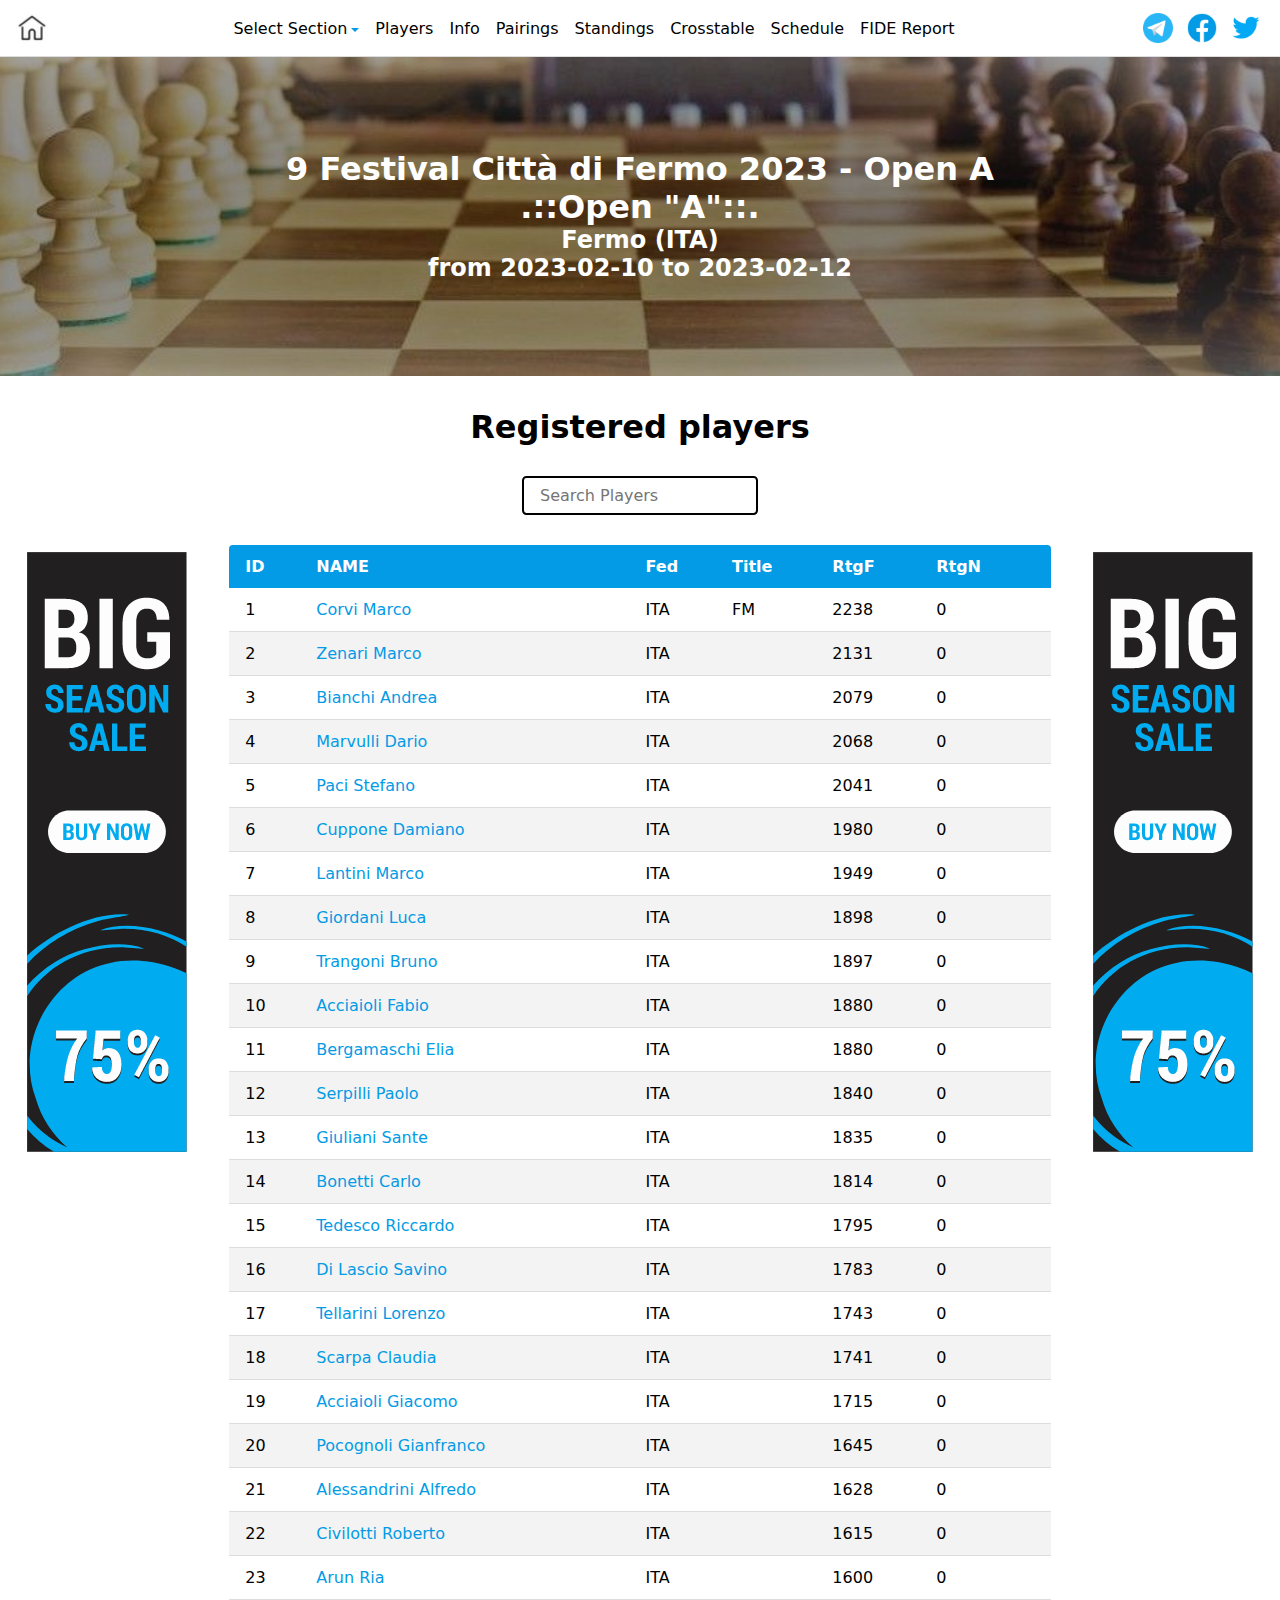
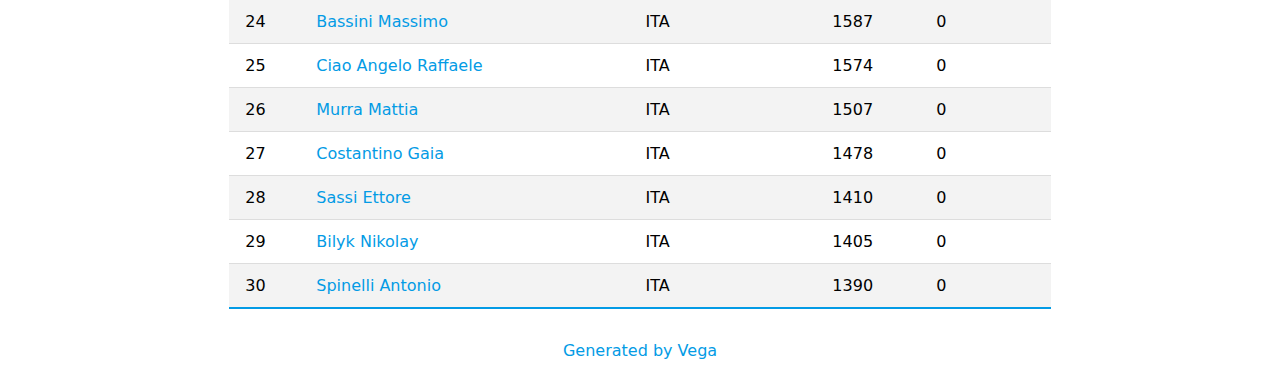
==== commit c45d1a5b: "add classes" ====
--- a/index.html
+++ b/index.html
@@ -26,10 +26,13 @@
                         Select Section
                         <span class="caret"></span>
                     </button>
-                    <ul class="dropdown-list" aria-labelledby="dropdown-button" hidden>
-                        <li><a href="http://www.vegaresult.com/vega-trn/index.php?id=1521">Open
+                    <ul class="dropdown-list" aria-labelledby="dropdown-button">
+                        <li class="dropdown-item"><a class="dropdown-link"
+                                href="http://www.vegaresult.com/vega-trn/index.php?id=1521">Open
                                 "A"</a></li>
-                        <li><a href="http://www.vegaresult.com/vega-trn/index.php?id=1522">Open "B"</a></li>
+                        <li class="dropdown-item"><a class="dropdown-link"
+                                href="http://www.vegaresult.com/vega-trn/index.php?id=1522">Open
+                                "B"</a></li>
                     </ul>
                 </li>
 
@@ -54,8 +57,7 @@
                     <a class="nav-link" href="https://www.vegaresult.com/vega-trn/index.php?page=schedule">Schedule</a>
                 </li>
                 <li class="nav-item">
-                    <a class="nav-link" href="https://www.vegaresult.com/vega-trn/index.php?page=report">FIDE
-                        Report</a>
+                    <a class="nav-link" href="https://www.vegaresult.com/vega-trn/index.php?page=report">FIDE Report</a>
                 </li>
             </ul>
             <ul class="social-list">
--- a/style.css
+++ b/style.css
@@ -1,429 +1,430 @@
 :root {
- --white-color: #fff;
- --light-gray-color: #f3f3f3;
- --gray-color: #ddd;
- --black-color: #000;
- --blue-color: #039be5;
+  --white-color: #fff;
+  --light-gray-color: #f3f3f3;
+  --gray-color: #ddd;
+  --black-color: #000;
+  --blue-color: #039be5;
 }
 
 *,
 *::before,
 *::after {
- box-sizing: border-box;
+  box-sizing: border-box;
 }
 
 * {
- margin: 0;
- padding: 0;
+  margin: 0;
+  padding: 0;
 }
 
 html,
 body {
- height: 100%;
+  height: 100%;
 }
 
 body {
- font-family: system-ui, -apple-system, BlinkMacSystemFont, "Segoe UI", Roboto, Oxygen, Ubuntu, Cantarell, "Open Sans", "Helvetica Neue", sans-serif;
- display: flex;
- flex-flow: column;
- min-height: 100vh;
- min-height: 100svh;
+  font-family: system-ui, -apple-system, BlinkMacSystemFont, "Segoe UI", Roboto, Oxygen, Ubuntu, Cantarell, "Open Sans", "Helvetica Neue", sans-serif;
+  display: flex;
+  flex-flow: column;
+  min-height: 100vh;
+  min-height: 100svh;
 }
 
 img,
 picture {
- display: block;
- max-width: 100%;
+  display: block;
+  max-width: 100%;
 }
 
 a {
- text-decoration: none;
+  text-decoration: none;
 }
 
 ul {
- list-style: none;
+  list-style: none;
 }
 
 input,
 button,
 textarea,
 select {
- font: inherit;
+  font: inherit;
 }
 
 button {
- display: inline-block;
- cursor: pointer;
- border: none;
- background: none;
+  display: inline-block;
+  cursor: pointer;
+  border: none;
+  background: none;
 }
 
 .wrapper {
- --spacing: 2rem;
- width: min(calc(100% - var(--spacing)), 80rem);
- margin-inline: auto;
+  --spacing: 2rem;
+  width: min(calc(100% - var(--spacing)), 80rem);
+  margin-inline: auto;
 }
 
 .sr-only {
- position: absolute;
- width: 1px;
- height: 1px;
- padding: 0;
- margin: -1px;
- overflow: hidden;
- clip: rect(0, 0, 0, 0);
- white-space: nowrap;
- border-width: 0;
+  position: absolute;
+  width: 1px;
+  height: 1px;
+  padding: 0;
+  margin: -1px;
+  overflow: hidden;
+  clip: rect(0, 0, 0, 0);
+  white-space: nowrap;
+  border-width: 0;
 }
 
 /* header */
 .header {
- width: 100%;
- position: fixed;
- top: 0;
- background-color: var(--white-color);
- border-bottom: 1px solid var(--gray-color);
- z-index: 1000;
+  width: 100%;
+  position: fixed;
+  top: 0;
+  background-color: var(--white-color);
+  border-bottom: 1px solid var(--gray-color);
+  z-index: 1000;
 }
 
 .navbar {
- display: flex;
- justify-content: space-between;
- align-items: center;
- min-height: 3.5rem;
+  display: flex;
+  justify-content: space-between;
+  align-items: center;
+  min-height: 3.5rem;
 }
 
 .home-button img {
- width: 2rem;
- height: 1.75rem;
+  width: 2rem;
+  height: 1.75rem;
 }
 
 .menu-button {
- position: relative;
- width: 2rem;
- height: 2.5rem;
+  position: relative;
+  width: 2rem;
+  height: 2.5rem;
 }
 
 .icon-bar,
 .icon-bar::before,
 .icon-bar::after {
- display: block;
- width: 100%;
- height: 0.25rem;
- border-radius: 100vmax;
- background-color: var(--blue-color);
+  display: block;
+  width: 100%;
+  height: 0.25rem;
+  border-radius: 100vmax;
+  background-color: var(--blue-color);
 }
 .icon-bar::before {
- content: "";
- position: absolute;
- left: 0;
- transform: translateY(-0.5rem);
+  content: "";
+  position: absolute;
+  left: 0;
+  transform: translateY(-0.5rem);
 }
 .icon-bar::after {
- content: "";
- position: absolute;
- left: 0;
- transform: translateY(0.5rem);
+  content: "";
+  position: absolute;
+  left: 0;
+  transform: translateY(0.5rem);
 }
 
 .nav-list {
- border-top: 1px solid var(--gray-color);
- border-bottom: 1px solid var(--gray-color);
- position: absolute;
- top: 3.5rem;
- left: 0;
- background-color: var(--white-color);
- width: min(100%, 60rem);
- overflow: hidden;
- transition: 250ms;
+  border-top: 1px solid var(--gray-color);
+  border-bottom: 1px solid var(--gray-color);
+  position: absolute;
+  top: 3.5rem;
+  left: 0;
+  background-color: var(--white-color);
+  width: min(100%, 60rem);
+  overflow: hidden;
+  transition: 250ms;
+}
+.nav-list[data-state="opened"] {
+  animation: slide-down 250ms ease-in-out forwards;
+  display: block;
+}
+.nav-list[data-state="closing"] {
+  animation: slide-up 250ms ease-in-out forwards;
+}
+.nav-list[data-state="closed"] {
+  display: none;
 }
 .nav-link {
- display: inline-block;
- color: var(--black-color);
- padding: 0.75rem 1rem;
+  display: inline-block;
+  color: var(--black-color);
+  padding: 0.75rem 1rem;
 }
 .nav-link:hover {
- color: var(--blue-color);
-}
-.nav-list[data-state="opened"] {
- animation: slide-down 250ms ease-in-out forwards;
- display: block;
-}
-.nav-list[data-state="closing"] {
- animation: slide-up 250ms ease-in-out forwards;
-}
-.nav-list[data-state="closed"] {
- display: none;
+  color: var(--blue-color);
 }
 @keyframes slide-down {
- 0% {
-  clip-path: polygon(0 0, 100% 0, 100% 0, 0 0);
- }
- 100% {
-  clip-path: polygon(0 0, 100% 0, 100% 100%, 0% 100%);
- }
+  0% {
+    clip-path: polygon(0 0, 100% 0, 100% 0, 0 0);
+  }
+  100% {
+    clip-path: polygon(0 0, 100% 0, 100% 100%, 0% 100%);
+  }
 }
 @keyframes slide-up {
- 0% {
-  clip-path: polygon(0 0, 100% 0, 100% 100%, 0% 100%);
- }
- 100% {
-  clip-path: polygon(0 0, 100% 0, 100% 0, 0 0);
- }
+  0% {
+    clip-path: polygon(0 0, 100% 0, 100% 100%, 0% 100%);
+  }
+  100% {
+    clip-path: polygon(0 0, 100% 0, 100% 0, 0 0);
+  }
 }
 .social-list {
- display: flex;
- gap: 0.5rem;
+  display: flex;
+  gap: 0.5rem;
 }
 
 .social-link img {
- width: 2.25rem;
- height: 2.25rem;
+  width: 2.25rem;
+  height: 2.25rem;
 }
 .dropdown {
- position: relative;
+  position: relative;
 }
 
 .dropdown-list {
- border-bottom: 1px solid var(--gray-color);
-}
-
-.dropdown-list a {
- display: inline-block;
- color: var(--black-color);
- width: 100%;
- white-space: nowrap;
- padding: 0.5rem 1rem;
-}
-
-.dropdown-list a:hover {
- color: var(--blue-color);
- background-color: var(--light-gray-color);
+  border-bottom: 1px solid var(--gray-color);
+  display: none;
+}
+
+.dropdown-link {
+  display: inline-block;
+  color: var(--black-color);
+  width: 100%;
+  white-space: nowrap;
+  padding: 0.5rem 1rem;
+}
+
+.dropdown-link:hover {
+  color: var(--blue-color);
+  background-color: var(--light-gray-color);
 }
 
 #dropdown-button {
- display: flex;
- justify-content: start;
- align-items: center;
- gap: 0.25rem;
- padding: 0.75rem 1rem;
- width: 100%;
+  display: flex;
+  justify-content: start;
+  align-items: center;
+  gap: 0.25rem;
+  padding: 0.75rem 1rem;
+  width: 100%;
 }
 #dropdown-button:hover {
- color: var(--blue-color);
+  color: var(--blue-color);
 }
 #dropdown-button[aria-expanded="true"] + .dropdown-list {
- display: block;
- margin-left: 1rem;
+  display: block;
+  margin-left: 1rem;
 }
 .caret {
- width: 0;
- height: 0;
- margin-top: 0.25rem;
- border-left: 0.25rem solid transparent;
- border-right: 0.25rem solid transparent;
- border-top: 0.25rem solid var(--blue-color);
- transition: 250ms;
+  width: 0;
+  height: 0;
+  margin-top: 0.25rem;
+  border-left: 0.25rem solid transparent;
+  border-right: 0.25rem solid transparent;
+  border-top: 0.25rem solid var(--blue-color);
+  transition: 250ms;
 }
 #dropdown-button[aria-expanded="true"] .caret {
- rotate: 180deg;
+  rotate: 180deg;
 }
 
 @media (min-width: 60em) {
- .menu-button {
-  display: none;
- }
- .nav-list,
- .nav-list[data-state="opened"],
- .nav-list[data-state="closed"] {
-  position: static;
-  background: none;
-  border: none;
-  width: auto;
-  display: flex;
-  gap: 1rem;
-  overflow: visible;
- }
- .nav-link {
-  padding: 0;
- }
- .dropdown-list {
-  position: absolute;
-  top: 2.4rem;
-  display: none;
-  background-color: var(--white-color);
-  min-width: 100%;
-  border: 1px solid var(--gray-color);
-  z-index: 1;
-  border-radius: 0.15em;
-  margin: 0;
- }
- #dropdown-button[aria-expanded="true"] + .dropdown-list {
-  margin-left: 0;
- }
- #dropdown-button {
-  padding: 0;
- }
+  .menu-button {
+    display: none;
+  }
+  .nav-list,
+  .nav-list[data-state="opened"],
+  .nav-list[data-state="closed"] {
+    position: static;
+    background: none;
+    border: none;
+    width: auto;
+    display: flex;
+    gap: 1rem;
+    overflow: visible;
+  }
+  .nav-link {
+    padding: 0;
+  }
+  .dropdown-list {
+    position: absolute;
+    top: 2.4rem;
+    display: none;
+    background-color: var(--white-color);
+    min-width: 100%;
+    border: 1px solid var(--gray-color);
+    z-index: 1;
+    border-radius: 0.15em;
+    margin: 0;
+  }
+  #dropdown-button[aria-expanded="true"] + .dropdown-list {
+    margin-left: 0;
+  }
+  #dropdown-button {
+    padding: 0;
+  }
 }
 
 #main {
- margin-top: 3.5rem;
- /* display: grid; */
- grid-template-areas:
-  "hero"
-  "ad1"
-  "players-table"
-  "ad2";
+  margin-top: 3.5rem;
+  display: grid;
+  grid-template-areas:
+    "hero"
+    "ad1"
+    "players-table"
+    "ad2";
 }
 
 @media (min-width: 60em) {
- #main {
-  /* grid-template-columns: minmax(10rem, max-content) 1fr minmax(10rem, max-content); */
-  /* grid-template-columns: 1fr 4fr 1fr; */
-  grid-template-columns: max-content 1fr max-content;
-  grid-template-areas:
-   "hero hero hero"
-   "ad1 players-table ad2";
- }
+  #main {
+    /* grid-template-columns: minmax(10rem, max-content) 1fr minmax(10rem, max-content); */
+    grid-template-columns: 1fr 4fr 1fr;
+    /* grid-template-columns: max-content 1fr max-content; */
+    grid-template-areas:
+      "hero hero hero"
+      "ad1 players-table ad2";
+  }
 }
 /* hero */
 .hero {
- grid-area: hero;
- display: grid;
- place-items: center;
- width: 100%;
- min-height: 20rem;
- background-image: linear-gradient(rgba(0, 0, 0, 0.3), rgba(0, 0, 0, 0.3)), url("assets/bg-chess.jpg");
- background-size: cover;
- background-position: center;
+  grid-area: hero;
+  display: grid;
+  place-items: center;
+  width: 100%;
+  min-height: 20rem;
+  background-image: linear-gradient(rgba(0, 0, 0, 0.3), rgba(0, 0, 0, 0.3)), url("assets/bg-chess.jpg");
+  background-size: cover;
+  background-position: center;
 }
 
 .hero-text {
- text-align: center;
- color: var(--white-color);
+  text-align: center;
+  color: var(--white-color);
 }
 
 .hero-text h1 {
- font-size: 1.5rem;
- font-size: clamp(1.5rem, 1.35rem + 0.85vw, 2rem);
+  font-size: 1.5rem;
+  font-size: clamp(1.5rem, 1.35rem + 0.85vw, 2rem);
 }
 
 .hero-text h2 {
- font-size: 1rem;
- font-size: clamp(1rem, 0.85rem + 0.85vw, 1.5rem);
+  font-size: 1rem;
+  font-size: clamp(1rem, 0.85rem + 0.85vw, 1.5rem);
 }
 
 /* players table */
 .players-table-section {
- grid-area: players-table;
+  grid-area: players-table;
 }
 .players-table-section h2 {
- margin-block: 2rem;
- text-align: center;
- font-size: 1.5rem;
- font-size: clamp(1.5rem, 1.35rem + 0.85vw, 2rem);
+  margin-block: 2rem;
+  text-align: center;
+  font-size: 1.5rem;
+  font-size: clamp(1.5rem, 1.35rem + 0.85vw, 2rem);
 }
 .table-wrapper {
- border-radius: 0.25rem 0.25rem 0 0;
- overflow-x: auto;
+  border-radius: 0.25rem 0.25rem 0 0;
+  overflow-x: auto;
 }
 
 .players-table {
- border-collapse: collapse;
- width: 100%;
- border-bottom: 0.125rem solid var(--blue-color);
+  border-collapse: collapse;
+  width: 100%;
+  border-bottom: 0.125rem solid var(--blue-color);
 }
 
 .players-table th,
 .players-table td {
- padding: 0.75rem 0.5rem;
- text-align: left;
- white-space: nowrap;
+  padding: 0.75rem 0.5rem;
+  text-align: left;
+  white-space: nowrap;
 }
 .players-table th:first-child,
 .players-table td:first-child {
- padding-left: 1rem;
+  padding-left: 1rem;
 }
 .players-table th:last-child,
 .players-table td:last-child {
- padding-right: 1rem;
+  padding-right: 1rem;
 }
 .players-table th {
- color: var(--white-color);
- background-color: var(--blue-color);
+  color: var(--white-color);
+  background-color: var(--blue-color);
 }
 .players-table td {
- border-bottom: 1px solid var(--gray-color);
+  border-bottom: 1px solid var(--gray-color);
 }
 
 .players-table td a {
- color: var(--blue-color);
- font-weight: 500;
+  color: var(--blue-color);
+  font-weight: 500;
 }
 .players-table td a:hover {
- text-decoration: underline;
+  text-decoration: underline;
 }
 .players-table tbody tr:nth-child(even) {
- background-color: var(--light-gray-color);
+  background-color: var(--light-gray-color);
 }
 .players-table tbody tr:last-child {
- border-bottom: 0.125rem solid var(--blue-color);
+  border-bottom: 0.125rem solid var(--blue-color);
 }
 .filter-search {
- margin-bottom: 2rem;
- display: flex;
- justify-content: center;
- align-items: center;
- gap: 1rem;
+  margin-bottom: 2rem;
+  display: flex;
+  justify-content: center;
+  align-items: center;
+  gap: 1rem;
 }
 input#filter-search {
- border: none;
- outline: 2px solid var(--black-color);
- border-radius: 0.15em;
- padding: 0.5rem 1rem;
+  border: none;
+  outline: 2px solid var(--black-color);
+  border-radius: 0.15em;
+  padding: 0.5rem 1rem;
 }
 input#filter-search:focus {
- outline: 2px solid var(--blue-color);
+  outline: 2px solid var(--blue-color);
 }
 
 /* footer */
 .footer {
- margin-top: auto;
- text-align: center;
- padding-block: 2rem;
+  margin-top: auto;
+  text-align: center;
+  padding-block: 2rem;
 }
 .footer a {
- color: var(--blue-color);
+  color: var(--blue-color);
 }
 
 /* google ads */
 .google-ad {
- display: flex;
- justify-content: center;
- align-items: start;
- margin-top: 2rem;
- margin-inline: 1rem;
- display: none;
+  display: flex;
+  justify-content: center;
+  align-items: start;
+  margin-top: 2rem;
+  margin-inline: 1rem;
 }
 .google-ad:empty {
- margin: 0;
+  margin: 0;
 }
 .google-ad picture {
- /* display: none; */
+  /* display: none; */
 }
 
 .google-ad:nth-of-type(1) {
- grid-area: ad1;
+  grid-area: ad1;
 }
 .google-ad:nth-of-type(2) {
- grid-area: ad2;
+  grid-area: ad2;
 }
 @media (min-width: 60em) {
- .google-ad {
-  margin-top: 11rem;
- }
- .google-ad picture {
-  position: sticky;
-  top: 5rem;
- }
-}
+  .google-ad {
+    margin-top: 11rem;
+    min-width: 10rem;
+  }
+  .google-ad picture {
+    position: sticky;
+    top: 5rem;
+  }
+}
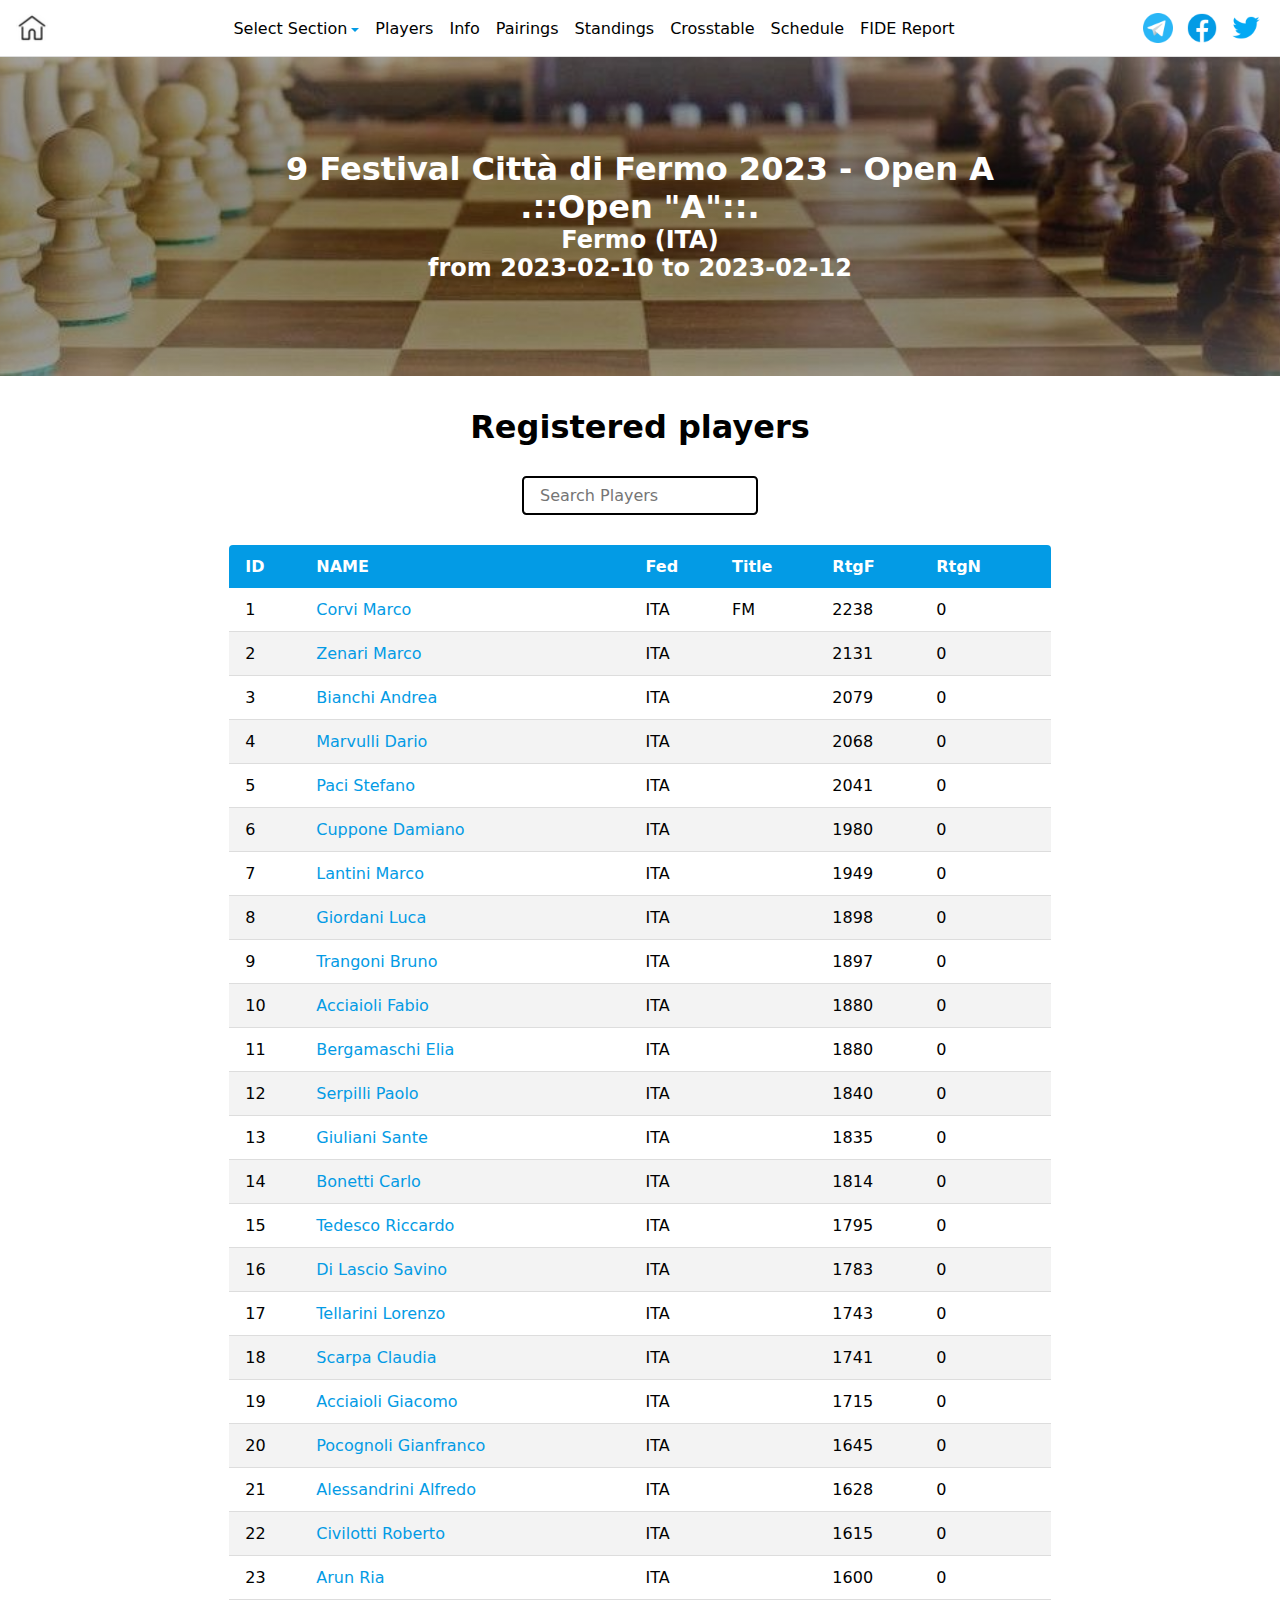
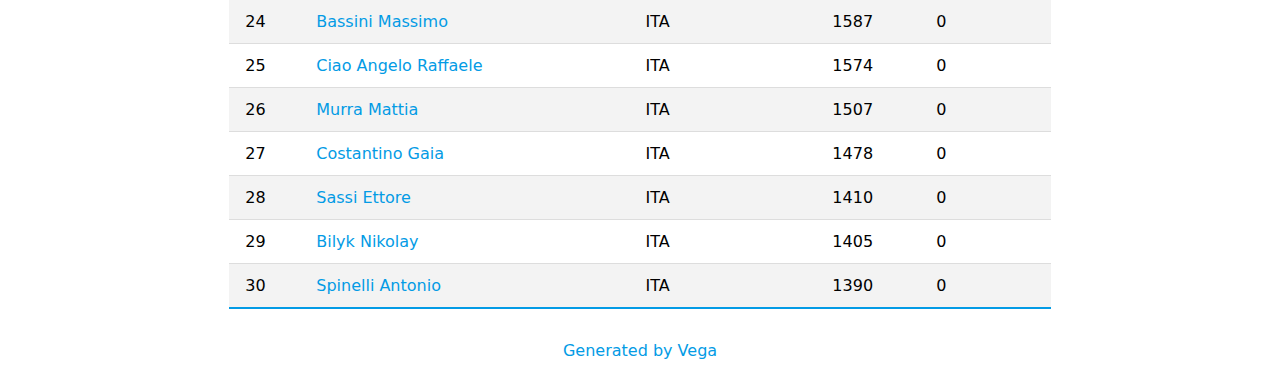
==== commit bac23cc7: "picture" ====
--- a/index.html
+++ b/index.html
@@ -105,13 +105,13 @@
         </section>
         <div class="google-ad">
             <!-- can remove -->
-            <picture>
+            <!-- <picture>
                 <source srcset="assets/ad-banners/large-skyscraper.png" media="(min-width: 90em)">
                 <source srcset="assets/ad-banners/wide-skyscraper.png" media="(min-width: 60em)">
                 <source srcset="assets/ad-banners/leaderboard.png" media="(min-width: 30em)">
                 <source srcset="assets/ad-banners/banner.png" media="(min-width: 25em)">
                 <img src="assets/ad-banners/large-mobile-banner.png" alt="">
-            </picture>
+            </picture> -->
         </div>
         <section class="players-table-section">
             <h2>Registered players</h2>
@@ -129,7 +129,6 @@
                             <th>Title</th>
                             <th>RtgF</th>
                             <th>RtgN</th>
-
                         </tr>
                     </thead>
                     <tbody>
@@ -379,13 +378,13 @@
         </section>
         <div class="google-ad">
             <!-- can remove -->
-            <picture>
+            <!-- <picture>
                 <source srcset="assets/ad-banners/large-skyscraper.png" media="(min-width: 90em)">
                 <source srcset="assets/ad-banners/wide-skyscraper.png" media="(min-width: 60em)">
                 <source srcset="assets/ad-banners/leaderboard.png" media="(min-width: 30em)">
                 <source srcset="assets/ad-banners/banner.png" media="(min-width: 25em)">
                 <img src="assets/ad-banners/large-mobile-banner.png" alt="">
-            </picture>
+            </picture> -->
         </div>
     </main>
     <footer class="footer">
--- a/style.css
+++ b/style.css
@@ -408,9 +408,7 @@
 .google-ad:empty {
   margin: 0;
 }
-.google-ad picture {
-  /* display: none; */
-}
+
 
 .google-ad:nth-of-type(1) {
   grid-area: ad1;
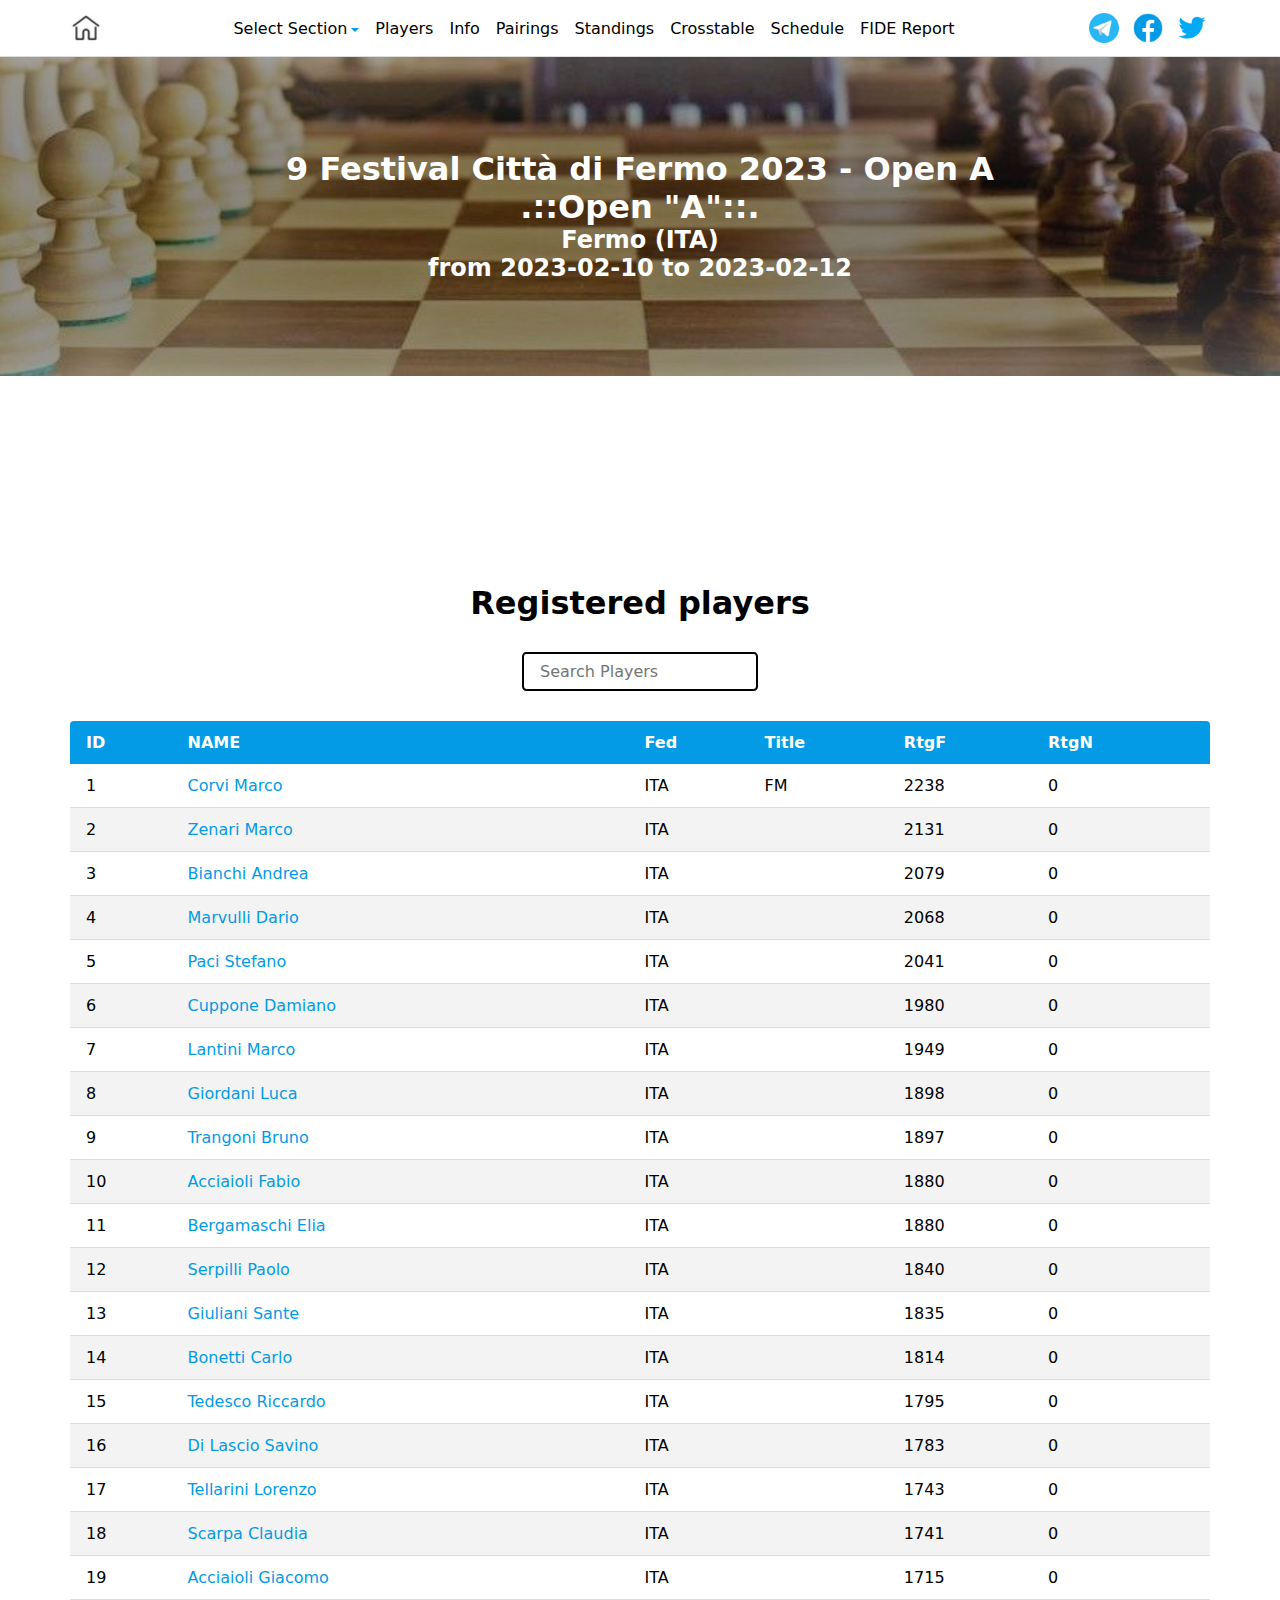
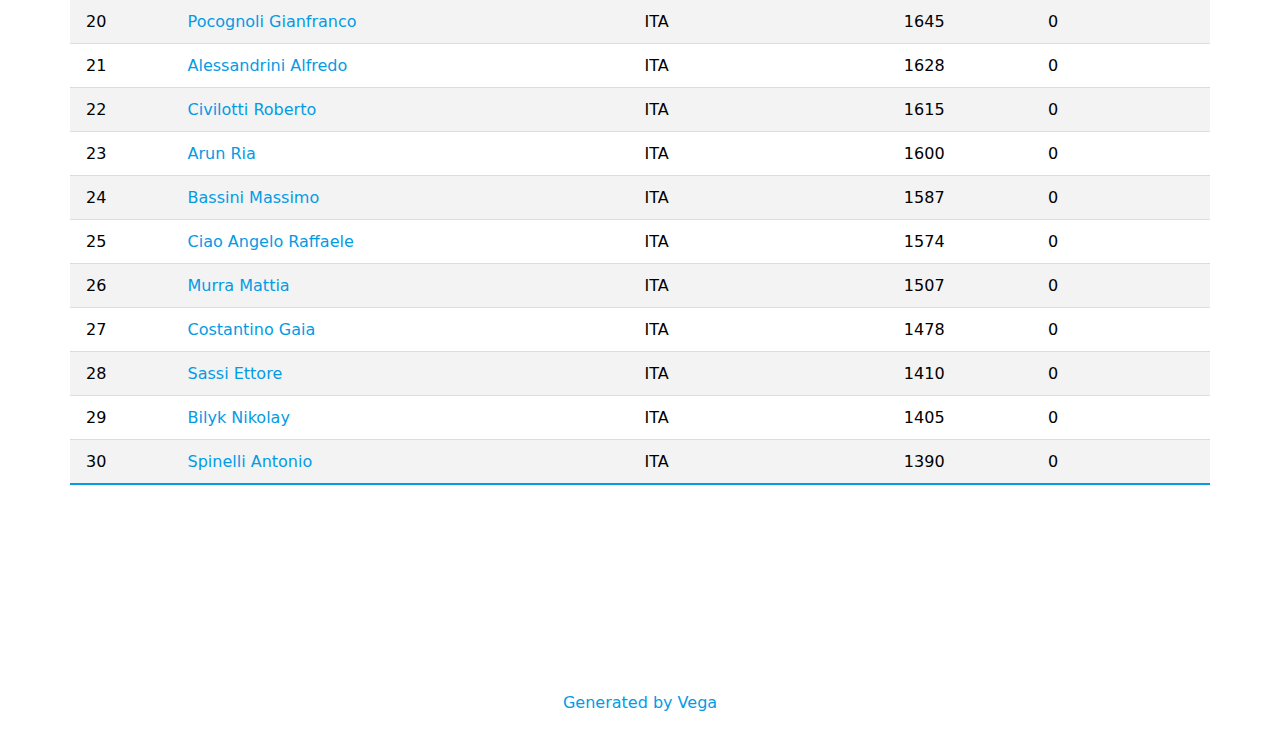
==== commit ae22d11c: "table" ====
--- a/index.html
+++ b/index.html
@@ -20,7 +20,7 @@
                 <span class="sr-only">Go to home page</span>
             </a>
 
-            <ul class="nav-list" id="navigation-list" data-state="closed">
+            <ul class="nav-list wrapper" id="navigation-list" data-state="closed">
                 <li class="nav-item dropdown">
                     <button id="dropdown-button" aria-haspopup="true" aria-expanded="false">
                         Select Section
@@ -103,288 +103,290 @@
                 </h2>
             </div>
         </section>
-        <div class="google-ad">
-            <!-- can remove -->
-            <!-- <picture>
-                <source srcset="assets/ad-banners/large-skyscraper.png" media="(min-width: 90em)">
-                <source srcset="assets/ad-banners/wide-skyscraper.png" media="(min-width: 60em)">
-                <source srcset="assets/ad-banners/leaderboard.png" media="(min-width: 30em)">
-                <source srcset="assets/ad-banners/banner.png" media="(min-width: 25em)">
-                <img src="assets/ad-banners/large-mobile-banner.png" alt="">
-            </picture> -->
-        </div>
-        <section class="players-table-section">
-            <h2>Registered players</h2>
-            <div class="filter-search">
-                <label for="filter-search" class="sr-only">Search Players</label>
-                <input type="search" placeholder="Search Players" aria-controls="players-table" id="filter-search">
+        <div class="main-content">
+            <div class="google-ads">
+                <!-- can remove -->
+                <!-- <picture>
+                            <source srcset="assets/ad-banners/large-skyscraper.png" media="(min-width: 90em)">
+                            <source srcset="assets/ad-banners/wide-skyscraper.png" media="(min-width: 60em)">
+                            <source srcset="assets/ad-banners/leaderboard.png" media="(min-width: 30em)">
+                            <source srcset="assets/ad-banners/banner.png" media="(min-width: 25em)">
+                            <img src="assets/ad-banners/large-mobile-banner.png" alt="">
+                        </picture> -->
             </div>
-            <div class="table-wrapper wrapper">
-                <table class="players-table" id="players-table">
-                    <thead>
-                        <tr>
-                            <th>ID</th>
-                            <th>NAME</th>
-                            <th>Fed</th>
-                            <th>Title</th>
-                            <th>RtgF</th>
-                            <th>RtgN</th>
-                        </tr>
-                    </thead>
-                    <tbody>
-                        <tr>
-                            <td>1</td>
-                            <td><a href="http://ratings.fide.com/profile/801895">Corvi Marco</a></td>
-                            <td>ITA</td>
-                            <td>FM</td>
-                            <td>2238</td>
-                            <td>0</td>
-                        </tr>
-                        <tr>
-                            <td>2</td>
-                            <td><a href="http://ratings.fide.com/profile/2826971">Zenari Marco</a></td>
-                            <td>ITA</td>
-                            <td></td>
-                            <td>2131</td>
-                            <td>0</td>
-                        </tr>
-                        <tr>
-                            <td>3</td>
-                            <td><a href="http://ratings.fide.com/profile/807370">Bianchi Andrea</a></td>
-                            <td>ITA</td>
-                            <td></td>
-                            <td>2079</td>
-                            <td>0</td>
-                        </tr>
-                        <tr>
-                            <td>4</td>
-                            <td><a href="http://ratings.fide.com/profile/894567">Marvulli Dario</a></td>
-                            <td>ITA</td>
-                            <td></td>
-                            <td>2068</td>
-                            <td>0</td>
-                        </tr>
-                        <tr>
-                            <td>5</td>
-                            <td><a href="http://ratings.fide.com/profile/819840">Paci Stefano</a></td>
-                            <td>ITA</td>
-                            <td></td>
-                            <td>2041</td>
-                            <td>0</td>
-                        </tr>
-                        <tr>
-                            <td>6</td>
-                            <td><a href="http://ratings.fide.com/profile/844888">Cuppone Damiano</a></td>
-                            <td>ITA</td>
-                            <td></td>
-                            <td>1980</td>
-                            <td>0</td>
-                        </tr>
-                        <tr>
-                            <td>7</td>
-                            <td><a href="http://ratings.fide.com/profile/801054">Lantini Marco</a></td>
-                            <td>ITA</td>
-                            <td></td>
-                            <td>1949</td>
-                            <td>0</td>
-                        </tr>
-                        <tr>
-                            <td>8</td>
-                            <td><a href="http://ratings.fide.com/profile/2847421">Giordani Luca</a></td>
-                            <td>ITA</td>
-                            <td></td>
-                            <td>1898</td>
-                            <td>0</td>
-                        </tr>
-                        <tr>
-                            <td>9</td>
-                            <td><a href="http://ratings.fide.com/profile/24601438">Trangoni Bruno</a></td>
-                            <td>ITA</td>
-                            <td></td>
-                            <td>1897</td>
-                            <td>0</td>
-                        </tr>
-                        <tr>
-                            <td>10</td>
-                            <td><a href="http://ratings.fide.com/profile/839922">Acciaioli Fabio</a></td>
-                            <td>ITA</td>
-                            <td></td>
-                            <td>1880</td>
-                            <td>0</td>
-                        </tr>
-                        <tr>
-                            <td>11</td>
-                            <td><a href="http://ratings.fide.com/profile/28500636">Bergamaschi Elia</a></td>
-                            <td>ITA</td>
-                            <td></td>
-                            <td>1880</td>
-                            <td>0</td>
-                        </tr>
-                        <tr>
-                            <td>12</td>
-                            <td><a href="http://ratings.fide.com/profile/28548493">Serpilli Paolo</a></td>
-                            <td>ITA</td>
-                            <td></td>
-                            <td>1840</td>
-                            <td>0</td>
-                        </tr>
-                        <tr>
-                            <td>13</td>
-                            <td><a href="http://ratings.fide.com/profile/817074">Giuliani Sante</a></td>
-                            <td>ITA</td>
-                            <td></td>
-                            <td>1835</td>
-                            <td>0</td>
-                        </tr>
-                        <tr>
-                            <td>14</td>
-                            <td><a href="http://ratings.fide.com/profile/815330">Bonetti Carlo</a></td>
-                            <td>ITA</td>
-                            <td></td>
-                            <td>1814</td>
-                            <td>0</td>
-                        </tr>
-                        <tr>
-                            <td>15</td>
-                            <td><a href="http://ratings.fide.com/profile/2800581">Tedesco Riccardo</a></td>
-                            <td>ITA</td>
-                            <td></td>
-                            <td>1795</td>
-                            <td>0</td>
-                        </tr>
-                        <tr>
-                            <td>16</td>
-                            <td><a href="http://ratings.fide.com/profile/810550">Di Lascio Savino</a></td>
-                            <td>ITA</td>
-                            <td></td>
-                            <td>1783</td>
-                            <td>0</td>
-                        </tr>
-                        <tr>
-                            <td>17</td>
-                            <td><a href="http://ratings.fide.com/profile/28548655">Tellarini Lorenzo</a></td>
-                            <td>ITA</td>
-                            <td></td>
-                            <td>1743</td>
-                            <td>0</td>
-                        </tr>
-                        <tr>
-                            <td>18</td>
-                            <td><a href="http://ratings.fide.com/profile/875848">Scarpa Claudia</a></td>
-                            <td>ITA</td>
-                            <td></td>
-                            <td>1741</td>
-                            <td>0</td>
-                        </tr>
-                        <tr>
-                            <td>19</td>
-                            <td><a href="http://ratings.fide.com/profile/2895299">Acciaioli Giacomo</a></td>
-                            <td>ITA</td>
-                            <td></td>
-                            <td>1715</td>
-                            <td>0</td>
-                        </tr>
-                        <tr>
-                            <td>20</td>
-                            <td><a href="http://ratings.fide.com/profile/2826726">Pocognoli Gianfranco</a></td>
-                            <td>ITA</td>
-                            <td></td>
-                            <td>1645</td>
-                            <td>0</td>
-                        </tr>
-                        <tr>
-                            <td>21</td>
-                            <td><a href="http://ratings.fide.com/profile/846260">Alessandrini Alfredo</a></td>
-                            <td>ITA</td>
-                            <td></td>
-                            <td>1628</td>
-                            <td>0</td>
-                        </tr>
-                        <tr>
-                            <td>22</td>
-                            <td><a href="http://ratings.fide.com/profile/850306">Civilotti Roberto</a></td>
-                            <td>ITA</td>
-                            <td></td>
-                            <td>1615</td>
-                            <td>0</td>
-                        </tr>
-                        <tr>
-                            <td>23</td>
-                            <td><a href="http://ratings.fide.com/profile/28555678">Arun Ria</a></td>
-                            <td>ITA</td>
-                            <td></td>
-                            <td>1600</td>
-                            <td>0</td>
-                        </tr>
-                        <tr>
-                            <td>24</td>
-                            <td><a href="http://ratings.fide.com/profile/809314">Bassini Massimo</a></td>
-                            <td>ITA</td>
-                            <td></td>
-                            <td>1587</td>
-                            <td>0</td>
-                        </tr>
-                        <tr>
-                            <td>25</td>
-                            <td><a href="http://ratings.fide.com/profile/2863311">Ciao Angelo Raffaele</a></td>
-                            <td>ITA</td>
-                            <td></td>
-                            <td>1574</td>
-                            <td>0</td>
-                        </tr>
-                        <tr>
-                            <td>26</td>
-                            <td><a href="http://ratings.fide.com/profile/2889469">Murra Mattia</a></td>
-                            <td>ITA</td>
-                            <td></td>
-                            <td>1507</td>
-                            <td>0</td>
-                        </tr>
-                        <tr>
-                            <td>27</td>
-                            <td><a href="http://ratings.fide.com/profile/28505700">Costantino Gaia</a></td>
-                            <td>ITA</td>
-                            <td></td>
-                            <td>1478</td>
-                            <td>0</td>
-                        </tr>
-                        <tr>
-                            <td>28</td>
-                            <td><a href="http://ratings.fide.com/profile/28518063">Sassi Ettore</a></td>
-                            <td>ITA</td>
-                            <td></td>
-                            <td>1410</td>
-                            <td>0</td>
-                        </tr>
-                        <tr>
-                            <td>29</td>
-                            <td><a href="http://ratings.fide.com/profile/28562879">Bilyk Nikolay</a></td>
-                            <td>ITA</td>
-                            <td></td>
-                            <td>1405</td>
-                            <td>0</td>
-                        </tr>
-                        <tr>
-                            <td>30</td>
-                            <td><a href="http://ratings.fide.com/profile/2855181">Spinelli Antonio</a></td>
-                            <td>ITA</td>
-                            <td></td>
-                            <td>1390</td>
-                            <td>0</td>
-                        </tr>
-                    </tbody>
-                </table>
+            <section class="players-table-section">
+                <h2>Registered players</h2>
+                <div class="filter-search">
+                    <label for="filter-search" class="sr-only">Search Players</label>
+                    <input type="search" placeholder="Search Players" aria-controls="players-table" id="filter-search">
+                </div>
+                <div class="table-wrapper wrapper">
+                    <table class="players-table" id="players-table">
+                        <thead>
+                            <tr>
+                                <th>ID</th>
+                                <th>NAME</th>
+                                <th>Fed</th>
+                                <th>Title</th>
+                                <th>RtgF</th>
+                                <th>RtgN</th>
+                            </tr>
+                        </thead>
+                        <tbody>
+                            <tr>
+                                <td>1</td>
+                                <td><a href="http://ratings.fide.com/profile/801895">Corvi Marco</a></td>
+                                <td>ITA</td>
+                                <td>FM</td>
+                                <td>2238</td>
+                                <td>0</td>
+                            </tr>
+                            <tr>
+                                <td>2</td>
+                                <td><a href="http://ratings.fide.com/profile/2826971">Zenari Marco</a></td>
+                                <td>ITA</td>
+                                <td></td>
+                                <td>2131</td>
+                                <td>0</td>
+                            </tr>
+                            <tr>
+                                <td>3</td>
+                                <td><a href="http://ratings.fide.com/profile/807370">Bianchi Andrea</a></td>
+                                <td>ITA</td>
+                                <td></td>
+                                <td>2079</td>
+                                <td>0</td>
+                            </tr>
+                            <tr>
+                                <td>4</td>
+                                <td><a href="http://ratings.fide.com/profile/894567">Marvulli Dario</a></td>
+                                <td>ITA</td>
+                                <td></td>
+                                <td>2068</td>
+                                <td>0</td>
+                            </tr>
+                            <tr>
+                                <td>5</td>
+                                <td><a href="http://ratings.fide.com/profile/819840">Paci Stefano</a></td>
+                                <td>ITA</td>
+                                <td></td>
+                                <td>2041</td>
+                                <td>0</td>
+                            </tr>
+                            <tr>
+                                <td>6</td>
+                                <td><a href="http://ratings.fide.com/profile/844888">Cuppone Damiano</a></td>
+                                <td>ITA</td>
+                                <td></td>
+                                <td>1980</td>
+                                <td>0</td>
+                            </tr>
+                            <tr>
+                                <td>7</td>
+                                <td><a href="http://ratings.fide.com/profile/801054">Lantini Marco</a></td>
+                                <td>ITA</td>
+                                <td></td>
+                                <td>1949</td>
+                                <td>0</td>
+                            </tr>
+                            <tr>
+                                <td>8</td>
+                                <td><a href="http://ratings.fide.com/profile/2847421">Giordani Luca</a></td>
+                                <td>ITA</td>
+                                <td></td>
+                                <td>1898</td>
+                                <td>0</td>
+                            </tr>
+                            <tr>
+                                <td>9</td>
+                                <td><a href="http://ratings.fide.com/profile/24601438">Trangoni Bruno</a></td>
+                                <td>ITA</td>
+                                <td></td>
+                                <td>1897</td>
+                                <td>0</td>
+                            </tr>
+                            <tr>
+                                <td>10</td>
+                                <td><a href="http://ratings.fide.com/profile/839922">Acciaioli Fabio</a></td>
+                                <td>ITA</td>
+                                <td></td>
+                                <td>1880</td>
+                                <td>0</td>
+                            </tr>
+                            <tr>
+                                <td>11</td>
+                                <td><a href="http://ratings.fide.com/profile/28500636">Bergamaschi Elia</a></td>
+                                <td>ITA</td>
+                                <td></td>
+                                <td>1880</td>
+                                <td>0</td>
+                            </tr>
+                            <tr>
+                                <td>12</td>
+                                <td><a href="http://ratings.fide.com/profile/28548493">Serpilli Paolo</a></td>
+                                <td>ITA</td>
+                                <td></td>
+                                <td>1840</td>
+                                <td>0</td>
+                            </tr>
+                            <tr>
+                                <td>13</td>
+                                <td><a href="http://ratings.fide.com/profile/817074">Giuliani Sante</a></td>
+                                <td>ITA</td>
+                                <td></td>
+                                <td>1835</td>
+                                <td>0</td>
+                            </tr>
+                            <tr>
+                                <td>14</td>
+                                <td><a href="http://ratings.fide.com/profile/815330">Bonetti Carlo</a></td>
+                                <td>ITA</td>
+                                <td></td>
+                                <td>1814</td>
+                                <td>0</td>
+                            </tr>
+                            <tr>
+                                <td>15</td>
+                                <td><a href="http://ratings.fide.com/profile/2800581">Tedesco Riccardo</a></td>
+                                <td>ITA</td>
+                                <td></td>
+                                <td>1795</td>
+                                <td>0</td>
+                            </tr>
+                            <tr>
+                                <td>16</td>
+                                <td><a href="http://ratings.fide.com/profile/810550">Di Lascio Savino</a></td>
+                                <td>ITA</td>
+                                <td></td>
+                                <td>1783</td>
+                                <td>0</td>
+                            </tr>
+                            <tr>
+                                <td>17</td>
+                                <td><a href="http://ratings.fide.com/profile/28548655">Tellarini Lorenzo</a></td>
+                                <td>ITA</td>
+                                <td></td>
+                                <td>1743</td>
+                                <td>0</td>
+                            </tr>
+                            <tr>
+                                <td>18</td>
+                                <td><a href="http://ratings.fide.com/profile/875848">Scarpa Claudia</a></td>
+                                <td>ITA</td>
+                                <td></td>
+                                <td>1741</td>
+                                <td>0</td>
+                            </tr>
+                            <tr>
+                                <td>19</td>
+                                <td><a href="http://ratings.fide.com/profile/2895299">Acciaioli Giacomo</a></td>
+                                <td>ITA</td>
+                                <td></td>
+                                <td>1715</td>
+                                <td>0</td>
+                            </tr>
+                            <tr>
+                                <td>20</td>
+                                <td><a href="http://ratings.fide.com/profile/2826726">Pocognoli Gianfranco</a></td>
+                                <td>ITA</td>
+                                <td></td>
+                                <td>1645</td>
+                                <td>0</td>
+                            </tr>
+                            <tr>
+                                <td>21</td>
+                                <td><a href="http://ratings.fide.com/profile/846260">Alessandrini Alfredo</a></td>
+                                <td>ITA</td>
+                                <td></td>
+                                <td>1628</td>
+                                <td>0</td>
+                            </tr>
+                            <tr>
+                                <td>22</td>
+                                <td><a href="http://ratings.fide.com/profile/850306">Civilotti Roberto</a></td>
+                                <td>ITA</td>
+                                <td></td>
+                                <td>1615</td>
+                                <td>0</td>
+                            </tr>
+                            <tr>
+                                <td>23</td>
+                                <td><a href="http://ratings.fide.com/profile/28555678">Arun Ria</a></td>
+                                <td>ITA</td>
+                                <td></td>
+                                <td>1600</td>
+                                <td>0</td>
+                            </tr>
+                            <tr>
+                                <td>24</td>
+                                <td><a href="http://ratings.fide.com/profile/809314">Bassini Massimo</a></td>
+                                <td>ITA</td>
+                                <td></td>
+                                <td>1587</td>
+                                <td>0</td>
+                            </tr>
+                            <tr>
+                                <td>25</td>
+                                <td><a href="http://ratings.fide.com/profile/2863311">Ciao Angelo Raffaele</a></td>
+                                <td>ITA</td>
+                                <td></td>
+                                <td>1574</td>
+                                <td>0</td>
+                            </tr>
+                            <tr>
+                                <td>26</td>
+                                <td><a href="http://ratings.fide.com/profile/2889469">Murra Mattia</a></td>
+                                <td>ITA</td>
+                                <td></td>
+                                <td>1507</td>
+                                <td>0</td>
+                            </tr>
+                            <tr>
+                                <td>27</td>
+                                <td><a href="http://ratings.fide.com/profile/28505700">Costantino Gaia</a></td>
+                                <td>ITA</td>
+                                <td></td>
+                                <td>1478</td>
+                                <td>0</td>
+                            </tr>
+                            <tr>
+                                <td>28</td>
+                                <td><a href="http://ratings.fide.com/profile/28518063">Sassi Ettore</a></td>
+                                <td>ITA</td>
+                                <td></td>
+                                <td>1410</td>
+                                <td>0</td>
+                            </tr>
+                            <tr>
+                                <td>29</td>
+                                <td><a href="http://ratings.fide.com/profile/28562879">Bilyk Nikolay</a></td>
+                                <td>ITA</td>
+                                <td></td>
+                                <td>1405</td>
+                                <td>0</td>
+                            </tr>
+                            <tr>
+                                <td>30</td>
+                                <td><a href="http://ratings.fide.com/profile/2855181">Spinelli Antonio</a></td>
+                                <td>ITA</td>
+                                <td></td>
+                                <td>1390</td>
+                                <td>0</td>
+                            </tr>
+                        </tbody>
+                    </table>
+                </div>
+            </section>
+            <div class="google-ads">
+                <!-- can remove -->
+                <!-- <picture>
+                            <source srcset="assets/ad-banners/large-skyscraper.png" media="(min-width: 90em)">
+                            <source srcset="assets/ad-banners/wide-skyscraper.png" media="(min-width: 60em)">
+                            <source srcset="assets/ad-banners/leaderboard.png" media="(min-width: 30em)">
+                            <source srcset="assets/ad-banners/banner.png" media="(min-width: 25em)">
+                            <img src="assets/ad-banners/large-mobile-banner.png" alt="">
+                        </picture> -->
             </div>
-        </section>
-        <div class="google-ad">
-            <!-- can remove -->
-            <!-- <picture>
-                <source srcset="assets/ad-banners/large-skyscraper.png" media="(min-width: 90em)">
-                <source srcset="assets/ad-banners/wide-skyscraper.png" media="(min-width: 60em)">
-                <source srcset="assets/ad-banners/leaderboard.png" media="(min-width: 30em)">
-                <source srcset="assets/ad-banners/banner.png" media="(min-width: 25em)">
-                <img src="assets/ad-banners/large-mobile-banner.png" alt="">
-            </picture> -->
         </div>
     </main>
     <footer class="footer">
--- a/style.css
+++ b/style.css
@@ -59,9 +59,25 @@
 }
 
 .wrapper {
+  --width: 33.75rem;
   --spacing: 2rem;
-  width: min(calc(100% - var(--spacing)), 80rem);
+  width: min(calc(100% - var(--spacing)), var(--width));
   margin-inline: auto;
+}
+@media (min-width: 48rem) {
+  .wrapper {
+    --width: 45em;
+  }
+}
+@media (min-width: 62em) {
+  .wrapper {
+    --width: 60rem;
+  }
+}
+@media (min-width: 75em) {
+  .wrapper {
+    --width: 71.25rem;
+  }
 }
 
 .sr-only {
@@ -133,8 +149,7 @@
   top: 3.5rem;
   left: 0;
   background-color: var(--white-color);
-  width: min(100%, 60rem);
-  overflow: hidden;
+  width: min(100%, 64rem);
   transition: 250ms;
 }
 .nav-list[data-state="opened"] {
@@ -230,7 +245,7 @@
   rotate: 180deg;
 }
 
-@media (min-width: 60em) {
+@media (min-width: 64em) {
   .menu-button {
     display: none;
   }
@@ -269,7 +284,8 @@
 
 #main {
   margin-top: 3.5rem;
-  display: grid;
+  /* display: grid; */
+  grid-template-columns: 1fr;
   grid-template-areas:
     "hero"
     "ad1"
@@ -314,6 +330,8 @@
   font-size: clamp(1rem, 0.85rem + 0.85vw, 1.5rem);
 }
 
+.main-content {
+}
 /* players table */
 .players-table-section {
   grid-area: players-table;
@@ -337,6 +355,7 @@
 
 .players-table th,
 .players-table td {
+  /* margin: 1rem; */
   padding: 0.75rem 0.5rem;
   text-align: left;
   white-space: nowrap;
@@ -398,30 +417,29 @@
 }
 
 /* google ads */
-.google-ad {
+.google-ads {
   display: flex;
   justify-content: center;
   align-items: start;
   margin-top: 2rem;
   margin-inline: 1rem;
 }
-.google-ad:empty {
+.google-ads:empty {
   margin: 0;
 }
 
-
-.google-ad:nth-of-type(1) {
+/* .google-ads:nth-of-type(1) {
   grid-area: ad1;
 }
-.google-ad:nth-of-type(2) {
+.google-ads:nth-of-type(2) {
   grid-area: ad2;
-}
+} */
 @media (min-width: 60em) {
-  .google-ad {
+  .google-ads {
     margin-top: 11rem;
     min-width: 10rem;
   }
-  .google-ad picture {
+  .google-ads picture {
     position: sticky;
     top: 5rem;
   }
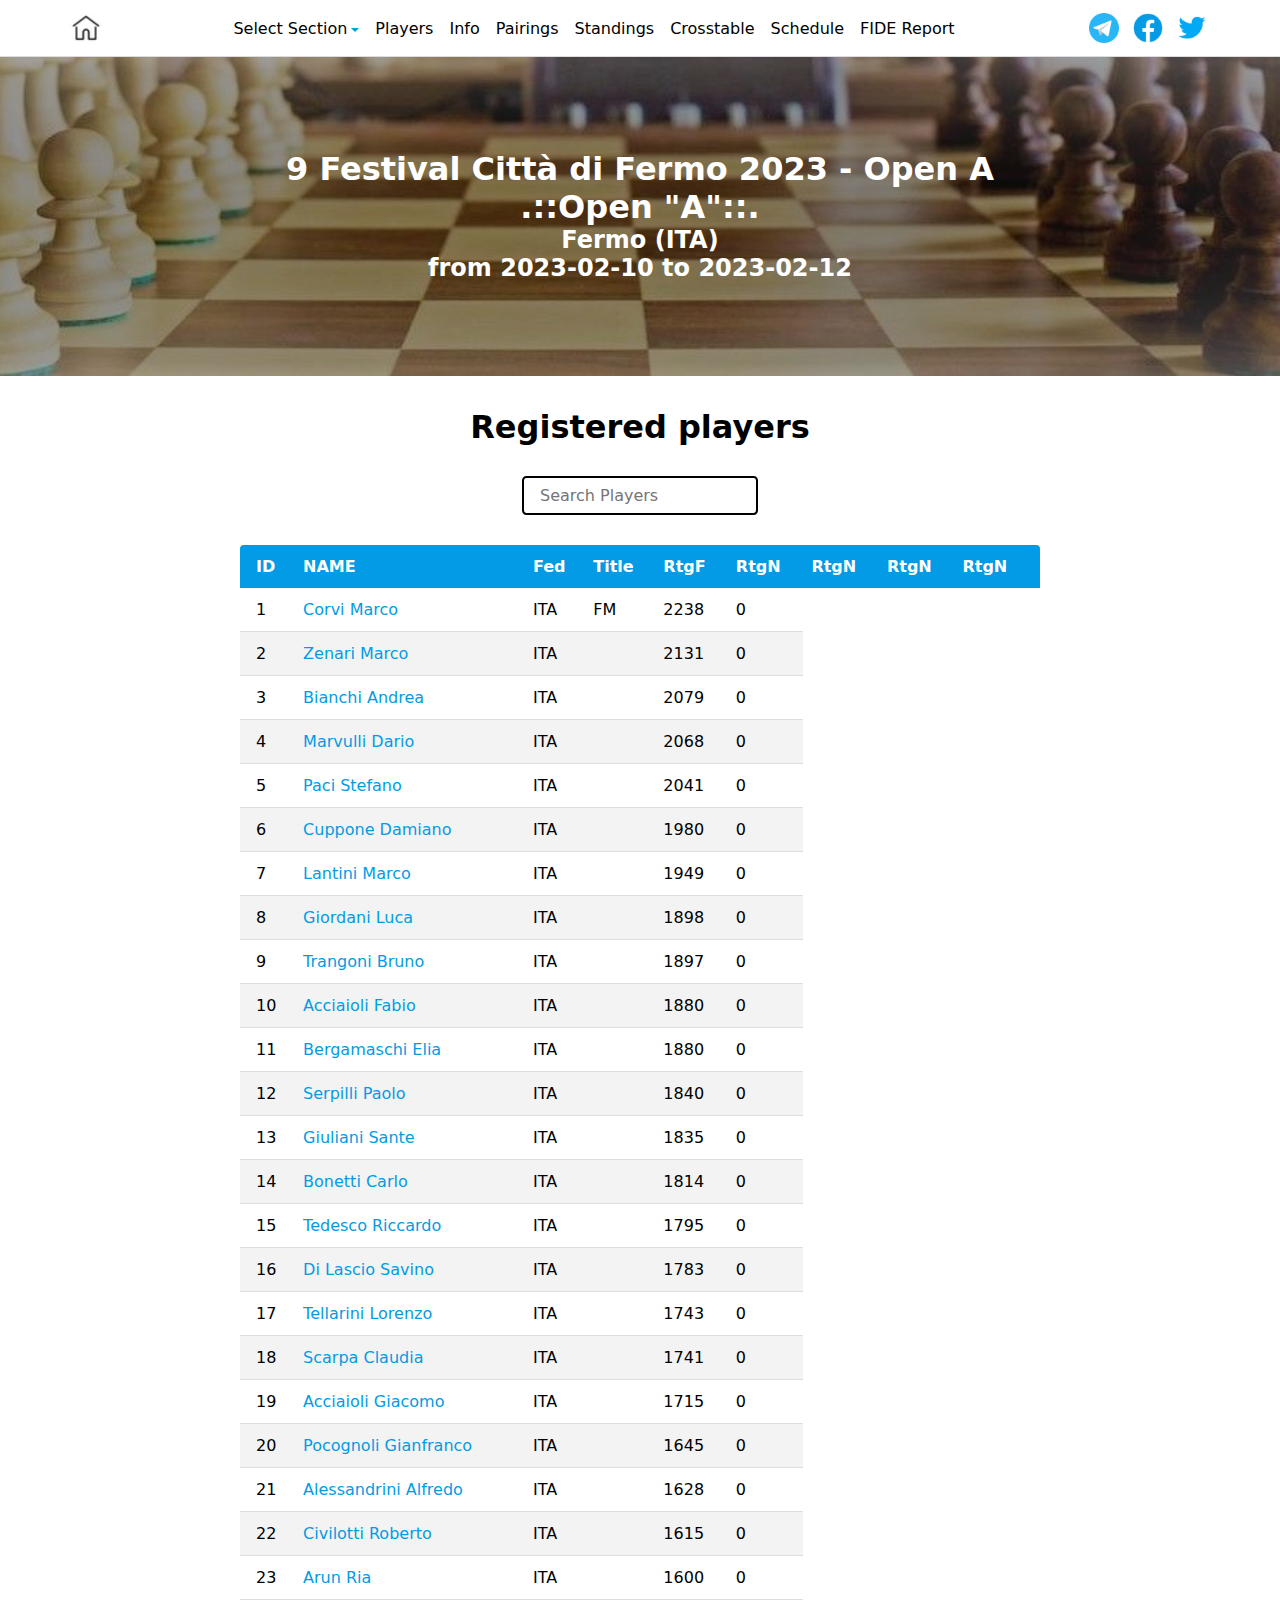
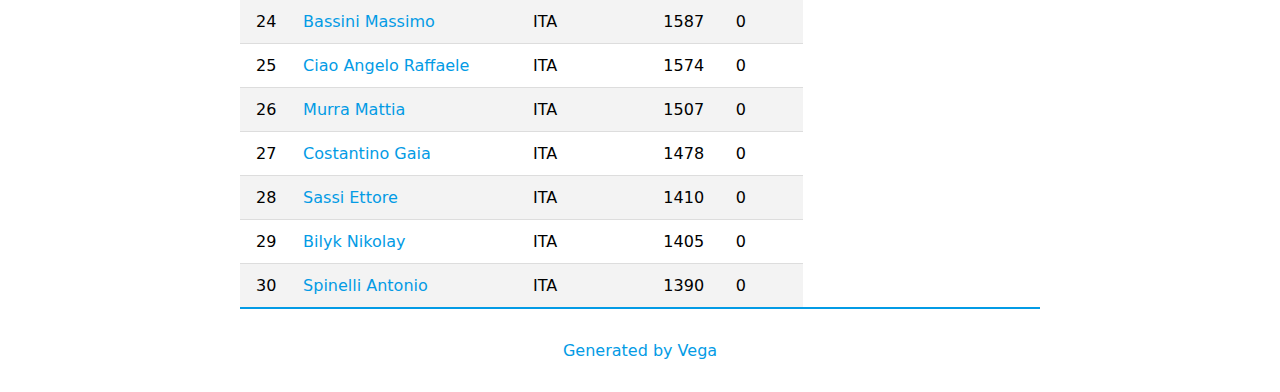
==== commit cccb3510: "ads and space" ====
--- a/index.html
+++ b/index.html
@@ -103,290 +103,291 @@
                 </h2>
             </div>
         </section>
-        <div class="main-content">
-            <div class="google-ads">
-                <!-- can remove -->
-                <!-- <picture>
+        <div class="google-ads">
+            <!-- can remove -->
+            <!-- <picture>
                             <source srcset="assets/ad-banners/large-skyscraper.png" media="(min-width: 90em)">
                             <source srcset="assets/ad-banners/wide-skyscraper.png" media="(min-width: 60em)">
                             <source srcset="assets/ad-banners/leaderboard.png" media="(min-width: 30em)">
                             <source srcset="assets/ad-banners/banner.png" media="(min-width: 25em)">
                             <img src="assets/ad-banners/large-mobile-banner.png" alt="">
                         </picture> -->
+        </div>
+        <section class="players-table-section">
+            <h2>Registered players</h2>
+            <div class="filter-search">
+                <label for="filter-search" class="sr-only">Search Players</label>
+                <input type="search" placeholder="Search Players" aria-controls="players-table" id="filter-search">
             </div>
-            <section class="players-table-section">
-                <h2>Registered players</h2>
-                <div class="filter-search">
-                    <label for="filter-search" class="sr-only">Search Players</label>
-                    <input type="search" placeholder="Search Players" aria-controls="players-table" id="filter-search">
-                </div>
-                <div class="table-wrapper wrapper">
-                    <table class="players-table" id="players-table">
-                        <thead>
-                            <tr>
-                                <th>ID</th>
-                                <th>NAME</th>
-                                <th>Fed</th>
-                                <th>Title</th>
-                                <th>RtgF</th>
-                                <th>RtgN</th>
-                            </tr>
-                        </thead>
-                        <tbody>
-                            <tr>
-                                <td>1</td>
-                                <td><a href="http://ratings.fide.com/profile/801895">Corvi Marco</a></td>
-                                <td>ITA</td>
-                                <td>FM</td>
-                                <td>2238</td>
-                                <td>0</td>
-                            </tr>
-                            <tr>
-                                <td>2</td>
-                                <td><a href="http://ratings.fide.com/profile/2826971">Zenari Marco</a></td>
-                                <td>ITA</td>
-                                <td></td>
-                                <td>2131</td>
-                                <td>0</td>
-                            </tr>
-                            <tr>
-                                <td>3</td>
-                                <td><a href="http://ratings.fide.com/profile/807370">Bianchi Andrea</a></td>
-                                <td>ITA</td>
-                                <td></td>
-                                <td>2079</td>
-                                <td>0</td>
-                            </tr>
-                            <tr>
-                                <td>4</td>
-                                <td><a href="http://ratings.fide.com/profile/894567">Marvulli Dario</a></td>
-                                <td>ITA</td>
-                                <td></td>
-                                <td>2068</td>
-                                <td>0</td>
-                            </tr>
-                            <tr>
-                                <td>5</td>
-                                <td><a href="http://ratings.fide.com/profile/819840">Paci Stefano</a></td>
-                                <td>ITA</td>
-                                <td></td>
-                                <td>2041</td>
-                                <td>0</td>
-                            </tr>
-                            <tr>
-                                <td>6</td>
-                                <td><a href="http://ratings.fide.com/profile/844888">Cuppone Damiano</a></td>
-                                <td>ITA</td>
-                                <td></td>
-                                <td>1980</td>
-                                <td>0</td>
-                            </tr>
-                            <tr>
-                                <td>7</td>
-                                <td><a href="http://ratings.fide.com/profile/801054">Lantini Marco</a></td>
-                                <td>ITA</td>
-                                <td></td>
-                                <td>1949</td>
-                                <td>0</td>
-                            </tr>
-                            <tr>
-                                <td>8</td>
-                                <td><a href="http://ratings.fide.com/profile/2847421">Giordani Luca</a></td>
-                                <td>ITA</td>
-                                <td></td>
-                                <td>1898</td>
-                                <td>0</td>
-                            </tr>
-                            <tr>
-                                <td>9</td>
-                                <td><a href="http://ratings.fide.com/profile/24601438">Trangoni Bruno</a></td>
-                                <td>ITA</td>
-                                <td></td>
-                                <td>1897</td>
-                                <td>0</td>
-                            </tr>
-                            <tr>
-                                <td>10</td>
-                                <td><a href="http://ratings.fide.com/profile/839922">Acciaioli Fabio</a></td>
-                                <td>ITA</td>
-                                <td></td>
-                                <td>1880</td>
-                                <td>0</td>
-                            </tr>
-                            <tr>
-                                <td>11</td>
-                                <td><a href="http://ratings.fide.com/profile/28500636">Bergamaschi Elia</a></td>
-                                <td>ITA</td>
-                                <td></td>
-                                <td>1880</td>
-                                <td>0</td>
-                            </tr>
-                            <tr>
-                                <td>12</td>
-                                <td><a href="http://ratings.fide.com/profile/28548493">Serpilli Paolo</a></td>
-                                <td>ITA</td>
-                                <td></td>
-                                <td>1840</td>
-                                <td>0</td>
-                            </tr>
-                            <tr>
-                                <td>13</td>
-                                <td><a href="http://ratings.fide.com/profile/817074">Giuliani Sante</a></td>
-                                <td>ITA</td>
-                                <td></td>
-                                <td>1835</td>
-                                <td>0</td>
-                            </tr>
-                            <tr>
-                                <td>14</td>
-                                <td><a href="http://ratings.fide.com/profile/815330">Bonetti Carlo</a></td>
-                                <td>ITA</td>
-                                <td></td>
-                                <td>1814</td>
-                                <td>0</td>
-                            </tr>
-                            <tr>
-                                <td>15</td>
-                                <td><a href="http://ratings.fide.com/profile/2800581">Tedesco Riccardo</a></td>
-                                <td>ITA</td>
-                                <td></td>
-                                <td>1795</td>
-                                <td>0</td>
-                            </tr>
-                            <tr>
-                                <td>16</td>
-                                <td><a href="http://ratings.fide.com/profile/810550">Di Lascio Savino</a></td>
-                                <td>ITA</td>
-                                <td></td>
-                                <td>1783</td>
-                                <td>0</td>
-                            </tr>
-                            <tr>
-                                <td>17</td>
-                                <td><a href="http://ratings.fide.com/profile/28548655">Tellarini Lorenzo</a></td>
-                                <td>ITA</td>
-                                <td></td>
-                                <td>1743</td>
-                                <td>0</td>
-                            </tr>
-                            <tr>
-                                <td>18</td>
-                                <td><a href="http://ratings.fide.com/profile/875848">Scarpa Claudia</a></td>
-                                <td>ITA</td>
-                                <td></td>
-                                <td>1741</td>
-                                <td>0</td>
-                            </tr>
-                            <tr>
-                                <td>19</td>
-                                <td><a href="http://ratings.fide.com/profile/2895299">Acciaioli Giacomo</a></td>
-                                <td>ITA</td>
-                                <td></td>
-                                <td>1715</td>
-                                <td>0</td>
-                            </tr>
-                            <tr>
-                                <td>20</td>
-                                <td><a href="http://ratings.fide.com/profile/2826726">Pocognoli Gianfranco</a></td>
-                                <td>ITA</td>
-                                <td></td>
-                                <td>1645</td>
-                                <td>0</td>
-                            </tr>
-                            <tr>
-                                <td>21</td>
-                                <td><a href="http://ratings.fide.com/profile/846260">Alessandrini Alfredo</a></td>
-                                <td>ITA</td>
-                                <td></td>
-                                <td>1628</td>
-                                <td>0</td>
-                            </tr>
-                            <tr>
-                                <td>22</td>
-                                <td><a href="http://ratings.fide.com/profile/850306">Civilotti Roberto</a></td>
-                                <td>ITA</td>
-                                <td></td>
-                                <td>1615</td>
-                                <td>0</td>
-                            </tr>
-                            <tr>
-                                <td>23</td>
-                                <td><a href="http://ratings.fide.com/profile/28555678">Arun Ria</a></td>
-                                <td>ITA</td>
-                                <td></td>
-                                <td>1600</td>
-                                <td>0</td>
-                            </tr>
-                            <tr>
-                                <td>24</td>
-                                <td><a href="http://ratings.fide.com/profile/809314">Bassini Massimo</a></td>
-                                <td>ITA</td>
-                                <td></td>
-                                <td>1587</td>
-                                <td>0</td>
-                            </tr>
-                            <tr>
-                                <td>25</td>
-                                <td><a href="http://ratings.fide.com/profile/2863311">Ciao Angelo Raffaele</a></td>
-                                <td>ITA</td>
-                                <td></td>
-                                <td>1574</td>
-                                <td>0</td>
-                            </tr>
-                            <tr>
-                                <td>26</td>
-                                <td><a href="http://ratings.fide.com/profile/2889469">Murra Mattia</a></td>
-                                <td>ITA</td>
-                                <td></td>
-                                <td>1507</td>
-                                <td>0</td>
-                            </tr>
-                            <tr>
-                                <td>27</td>
-                                <td><a href="http://ratings.fide.com/profile/28505700">Costantino Gaia</a></td>
-                                <td>ITA</td>
-                                <td></td>
-                                <td>1478</td>
-                                <td>0</td>
-                            </tr>
-                            <tr>
-                                <td>28</td>
-                                <td><a href="http://ratings.fide.com/profile/28518063">Sassi Ettore</a></td>
-                                <td>ITA</td>
-                                <td></td>
-                                <td>1410</td>
-                                <td>0</td>
-                            </tr>
-                            <tr>
-                                <td>29</td>
-                                <td><a href="http://ratings.fide.com/profile/28562879">Bilyk Nikolay</a></td>
-                                <td>ITA</td>
-                                <td></td>
-                                <td>1405</td>
-                                <td>0</td>
-                            </tr>
-                            <tr>
-                                <td>30</td>
-                                <td><a href="http://ratings.fide.com/profile/2855181">Spinelli Antonio</a></td>
-                                <td>ITA</td>
-                                <td></td>
-                                <td>1390</td>
-                                <td>0</td>
-                            </tr>
-                        </tbody>
-                    </table>
-                </div>
-            </section>
-            <div class="google-ads">
-                <!-- can remove -->
-                <!-- <picture>
+            <div class="table-wrapper wrapper">
+                <table class="players-table" id="players-table">
+                    <thead>
+                        <tr>
+                            <th>ID</th>
+                            <th>NAME</th>
+                            <th>Fed</th>
+                            <th>Title</th>
+                            <th>RtgF</th>
+                            <th>RtgN</th>
+                            <th>RtgN</th>
+                            <th>RtgN</th>
+                            <th>RtgN</th>
+                        </tr>
+                    </thead>
+                    <tbody>
+                        <tr>
+                            <td>1</td>
+                            <td><a href="http://ratings.fide.com/profile/801895">Corvi Marco</a></td>
+                            <td>ITA</td>
+                            <td>FM</td>
+                            <td>2238</td>
+                            <td>0</td>
+                        </tr>
+                        <tr>
+                            <td>2</td>
+                            <td><a href="http://ratings.fide.com/profile/2826971">Zenari Marco</a></td>
+                            <td>ITA</td>
+                            <td></td>
+                            <td>2131</td>
+                            <td>0</td>
+                        </tr>
+                        <tr>
+                            <td>3</td>
+                            <td><a href="http://ratings.fide.com/profile/807370">Bianchi Andrea</a></td>
+                            <td>ITA</td>
+                            <td></td>
+                            <td>2079</td>
+                            <td>0</td>
+                        </tr>
+                        <tr>
+                            <td>4</td>
+                            <td><a href="http://ratings.fide.com/profile/894567">Marvulli Dario</a></td>
+                            <td>ITA</td>
+                            <td></td>
+                            <td>2068</td>
+                            <td>0</td>
+                        </tr>
+                        <tr>
+                            <td>5</td>
+                            <td><a href="http://ratings.fide.com/profile/819840">Paci Stefano</a></td>
+                            <td>ITA</td>
+                            <td></td>
+                            <td>2041</td>
+                            <td>0</td>
+                        </tr>
+                        <tr>
+                            <td>6</td>
+                            <td><a href="http://ratings.fide.com/profile/844888">Cuppone Damiano</a></td>
+                            <td>ITA</td>
+                            <td></td>
+                            <td>1980</td>
+                            <td>0</td>
+                        </tr>
+                        <tr>
+                            <td>7</td>
+                            <td><a href="http://ratings.fide.com/profile/801054">Lantini Marco</a></td>
+                            <td>ITA</td>
+                            <td></td>
+                            <td>1949</td>
+                            <td>0</td>
+                        </tr>
+                        <tr>
+                            <td>8</td>
+                            <td><a href="http://ratings.fide.com/profile/2847421">Giordani Luca</a></td>
+                            <td>ITA</td>
+                            <td></td>
+                            <td>1898</td>
+                            <td>0</td>
+                        </tr>
+                        <tr>
+                            <td>9</td>
+                            <td><a href="http://ratings.fide.com/profile/24601438">Trangoni Bruno</a></td>
+                            <td>ITA</td>
+                            <td></td>
+                            <td>1897</td>
+                            <td>0</td>
+                        </tr>
+                        <tr>
+                            <td>10</td>
+                            <td><a href="http://ratings.fide.com/profile/839922">Acciaioli Fabio</a></td>
+                            <td>ITA</td>
+                            <td></td>
+                            <td>1880</td>
+                            <td>0</td>
+                        </tr>
+                        <tr>
+                            <td>11</td>
+                            <td><a href="http://ratings.fide.com/profile/28500636">Bergamaschi Elia</a></td>
+                            <td>ITA</td>
+                            <td></td>
+                            <td>1880</td>
+                            <td>0</td>
+                        </tr>
+                        <tr>
+                            <td>12</td>
+                            <td><a href="http://ratings.fide.com/profile/28548493">Serpilli Paolo</a></td>
+                            <td>ITA</td>
+                            <td></td>
+                            <td>1840</td>
+                            <td>0</td>
+                        </tr>
+                        <tr>
+                            <td>13</td>
+                            <td><a href="http://ratings.fide.com/profile/817074">Giuliani Sante</a></td>
+                            <td>ITA</td>
+                            <td></td>
+                            <td>1835</td>
+                            <td>0</td>
+                        </tr>
+                        <tr>
+                            <td>14</td>
+                            <td><a href="http://ratings.fide.com/profile/815330">Bonetti Carlo</a></td>
+                            <td>ITA</td>
+                            <td></td>
+                            <td>1814</td>
+                            <td>0</td>
+                        </tr>
+                        <tr>
+                            <td>15</td>
+                            <td><a href="http://ratings.fide.com/profile/2800581">Tedesco Riccardo</a></td>
+                            <td>ITA</td>
+                            <td></td>
+                            <td>1795</td>
+                            <td>0</td>
+                        </tr>
+                        <tr>
+                            <td>16</td>
+                            <td><a href="http://ratings.fide.com/profile/810550">Di Lascio Savino</a></td>
+                            <td>ITA</td>
+                            <td></td>
+                            <td>1783</td>
+                            <td>0</td>
+                        </tr>
+                        <tr>
+                            <td>17</td>
+                            <td><a href="http://ratings.fide.com/profile/28548655">Tellarini Lorenzo</a></td>
+                            <td>ITA</td>
+                            <td></td>
+                            <td>1743</td>
+                            <td>0</td>
+                        </tr>
+                        <tr>
+                            <td>18</td>
+                            <td><a href="http://ratings.fide.com/profile/875848">Scarpa Claudia</a></td>
+                            <td>ITA</td>
+                            <td></td>
+                            <td>1741</td>
+                            <td>0</td>
+                        </tr>
+                        <tr>
+                            <td>19</td>
+                            <td><a href="http://ratings.fide.com/profile/2895299">Acciaioli Giacomo</a></td>
+                            <td>ITA</td>
+                            <td></td>
+                            <td>1715</td>
+                            <td>0</td>
+                        </tr>
+                        <tr>
+                            <td>20</td>
+                            <td><a href="http://ratings.fide.com/profile/2826726">Pocognoli Gianfranco</a></td>
+                            <td>ITA</td>
+                            <td></td>
+                            <td>1645</td>
+                            <td>0</td>
+                        </tr>
+                        <tr>
+                            <td>21</td>
+                            <td><a href="http://ratings.fide.com/profile/846260">Alessandrini Alfredo</a></td>
+                            <td>ITA</td>
+                            <td></td>
+                            <td>1628</td>
+                            <td>0</td>
+                        </tr>
+                        <tr>
+                            <td>22</td>
+                            <td><a href="http://ratings.fide.com/profile/850306">Civilotti Roberto</a></td>
+                            <td>ITA</td>
+                            <td></td>
+                            <td>1615</td>
+                            <td>0</td>
+                        </tr>
+                        <tr>
+                            <td>23</td>
+                            <td><a href="http://ratings.fide.com/profile/28555678">Arun Ria</a></td>
+                            <td>ITA</td>
+                            <td></td>
+                            <td>1600</td>
+                            <td>0</td>
+                        </tr>
+                        <tr>
+                            <td>24</td>
+                            <td><a href="http://ratings.fide.com/profile/809314">Bassini Massimo</a></td>
+                            <td>ITA</td>
+                            <td></td>
+                            <td>1587</td>
+                            <td>0</td>
+                        </tr>
+                        <tr>
+                            <td>25</td>
+                            <td><a href="http://ratings.fide.com/profile/2863311">Ciao Angelo Raffaele</a></td>
+                            <td>ITA</td>
+                            <td></td>
+                            <td>1574</td>
+                            <td>0</td>
+                        </tr>
+                        <tr>
+                            <td>26</td>
+                            <td><a href="http://ratings.fide.com/profile/2889469">Murra Mattia</a></td>
+                            <td>ITA</td>
+                            <td></td>
+                            <td>1507</td>
+                            <td>0</td>
+                        </tr>
+                        <tr>
+                            <td>27</td>
+                            <td><a href="http://ratings.fide.com/profile/28505700">Costantino Gaia</a></td>
+                            <td>ITA</td>
+                            <td></td>
+                            <td>1478</td>
+                            <td>0</td>
+                        </tr>
+                        <tr>
+                            <td>28</td>
+                            <td><a href="http://ratings.fide.com/profile/28518063">Sassi Ettore</a></td>
+                            <td>ITA</td>
+                            <td></td>
+                            <td>1410</td>
+                            <td>0</td>
+                        </tr>
+                        <tr>
+                            <td>29</td>
+                            <td><a href="http://ratings.fide.com/profile/28562879">Bilyk Nikolay</a></td>
+                            <td>ITA</td>
+                            <td></td>
+                            <td>1405</td>
+                            <td>0</td>
+                        </tr>
+                        <tr>
+                            <td>30</td>
+                            <td><a href="http://ratings.fide.com/profile/2855181">Spinelli Antonio</a></td>
+                            <td>ITA</td>
+                            <td></td>
+                            <td>1390</td>
+                            <td>0</td>
+                        </tr>
+                    </tbody>
+                </table>
+            </div>
+        </section>
+        <div class="google-ads">
+            <!-- can remove -->
+            <!-- <picture>
                             <source srcset="assets/ad-banners/large-skyscraper.png" media="(min-width: 90em)">
                             <source srcset="assets/ad-banners/wide-skyscraper.png" media="(min-width: 60em)">
                             <source srcset="assets/ad-banners/leaderboard.png" media="(min-width: 30em)">
                             <source srcset="assets/ad-banners/banner.png" media="(min-width: 25em)">
                             <img src="assets/ad-banners/large-mobile-banner.png" alt="">
                         </picture> -->
-            </div>
         </div>
     </main>
     <footer class="footer">
--- a/style.css
+++ b/style.css
@@ -284,8 +284,7 @@
 
 #main {
   margin-top: 3.5rem;
-  /* display: grid; */
-  grid-template-columns: 1fr;
+  display: grid;
   grid-template-areas:
     "hero"
     "ad1"
@@ -295,9 +294,7 @@
 
 @media (min-width: 60em) {
   #main {
-    /* grid-template-columns: minmax(10rem, max-content) 1fr minmax(10rem, max-content); */
-    grid-template-columns: 1fr 4fr 1fr;
-    /* grid-template-columns: max-content 1fr max-content; */
+    grid-template-columns: 1fr 65% 1fr;
     grid-template-areas:
       "hero hero hero"
       "ad1 players-table ad2";
@@ -330,11 +327,10 @@
   font-size: clamp(1rem, 0.85rem + 0.85vw, 1.5rem);
 }
 
-.main-content {
-}
 /* players table */
 .players-table-section {
   grid-area: players-table;
+  overflow-x: auto;
 }
 .players-table-section h2 {
   margin-block: 2rem;
@@ -355,7 +351,6 @@
 
 .players-table th,
 .players-table td {
-  /* margin: 1rem; */
   padding: 0.75rem 0.5rem;
   text-align: left;
   white-space: nowrap;
@@ -421,25 +416,16 @@
   display: flex;
   justify-content: center;
   align-items: start;
-  margin-top: 2rem;
-  margin-inline: 1rem;
-}
-.google-ads:empty {
-  margin: 0;
-}
-
-/* .google-ads:nth-of-type(1) {
+}
+
+.google-ads:nth-of-type(1) {
   grid-area: ad1;
 }
 .google-ads:nth-of-type(2) {
   grid-area: ad2;
-} */
+}
 @media (min-width: 60em) {
-  .google-ads {
-    margin-top: 11rem;
-    min-width: 10rem;
-  }
-  .google-ads picture {
+  .google-ads > * {
     position: sticky;
     top: 5rem;
   }
